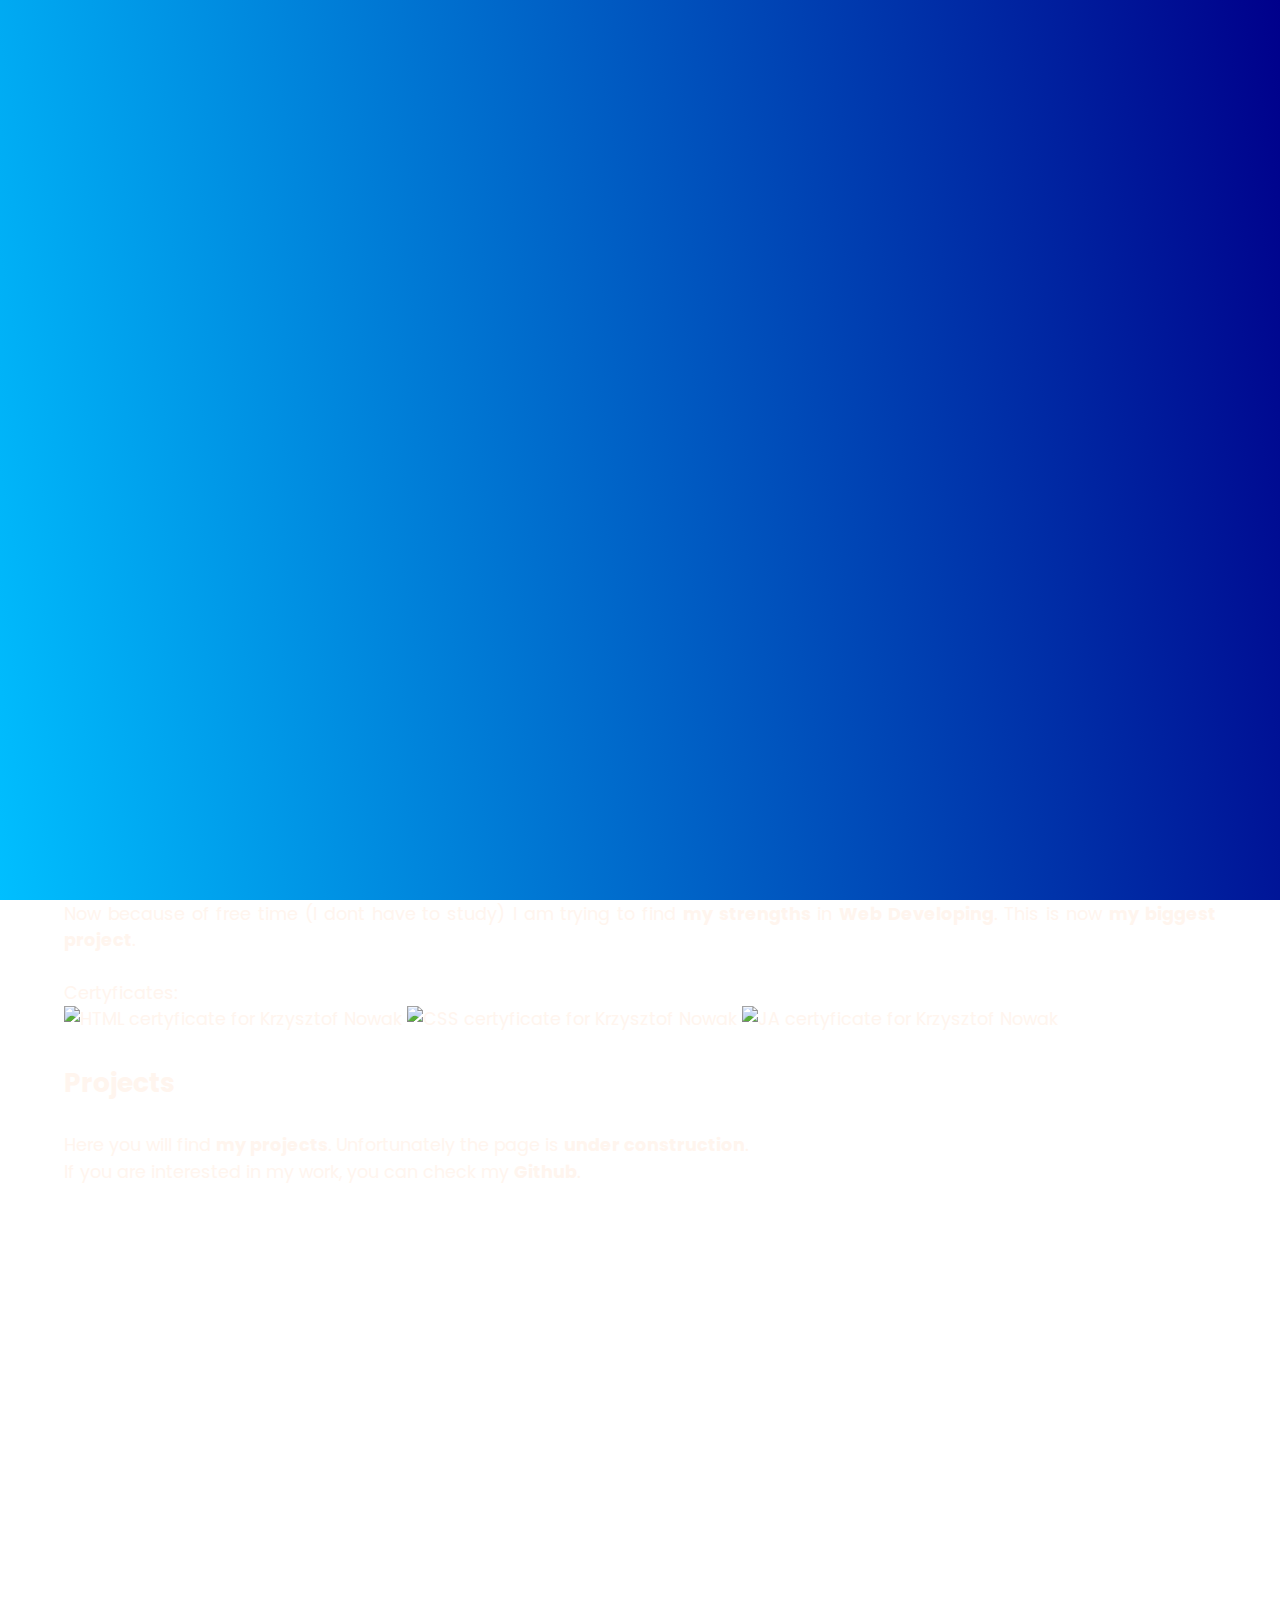
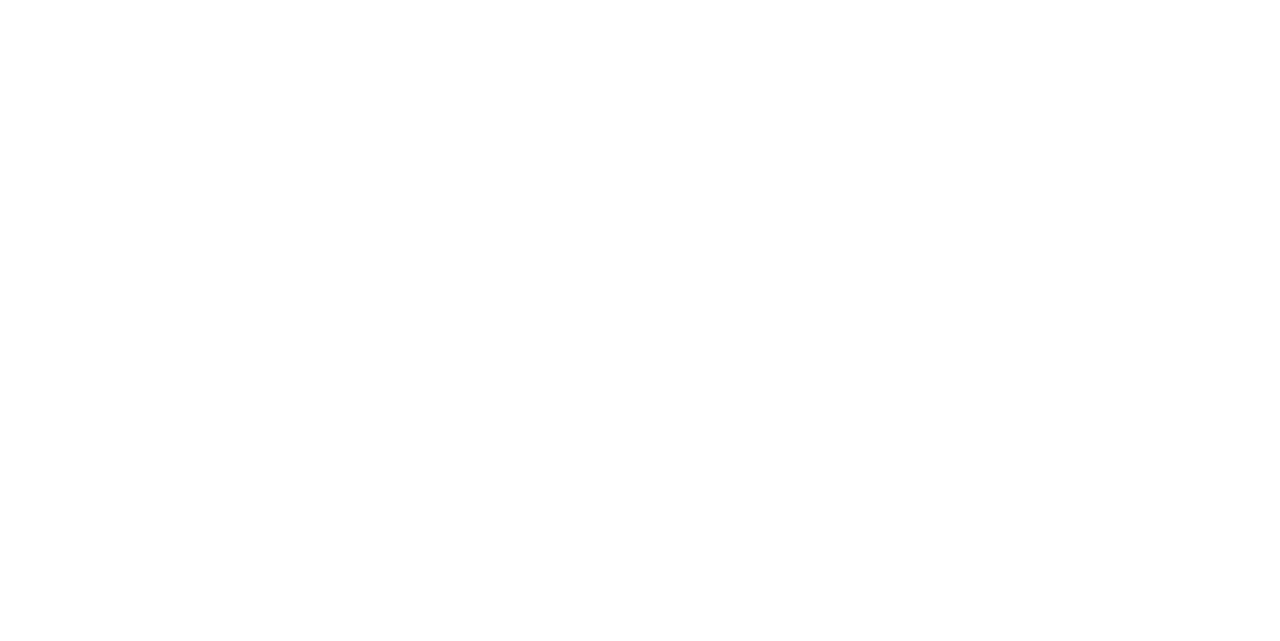
==== index.html @ 324c0e4d "Added welcome animation" ====
<!DOCTYPE html>
<html lang="en" dir="ltr">
  <head>
    <meta charset="utf-8">
    <meta name="viewport" content="width=device-width,initial-scale=1">
    <title>Krzysztof Nowak | web developer portfolio</title>
    <link rel="stylesheet" href="styles/style.css">
    <link href="https://fonts.googleapis.com/css?family=Poppins" rel="stylesheet">
    <link rel="icon" href="images/favicon.ico">
    <script
  src="https://code.jquery.com/jquery-3.3.1.js"
  integrity="sha256-2Kok7MbOyxpgUVvAk/HJ2jigOSYS2auK4Pfzbm7uH60="
  crossorigin="anonymous"></script>
  <script type="text/javascript" src="scripts/fancybox/lib/jquery.mousewheel.pack.js?v=3.1.3"></script>
  <script type="text/javascript" src="scripts/fancybox/source/jquery.fancybox.pack.js?v=2.1.5"></script>
  <link rel="stylesheet" type="text/css" href="scripts/fancybox/source/jquery.fancybox.css?v=2.1.5" media="screen" />
  <link rel="stylesheet" type="text/css" href="scripts/fancybox/source/helpers/jquery.fancybox-buttons.css?v=1.0.5" />
  <script type="text/javascript" src="scripts/fancybox/source/helpers/jquery.fancybox-buttons.js?v=1.0.5"></script>
  <link rel="stylesheet" type="text/css" href="scripts/fancybox/source/helpers/jquery.fancybox-thumbs.css?v=1.0.7" />
  <script type="text/javascript" src="scripts/fancybox/source/helpers/jquery.fancybox-thumbs.js?v=1.0.7"></script>
  <script type="text/javascript" src="scripts/fancybox/source/helpers/jquery.fancybox-media.js?v=1.0.6"></script>
  </head>
  <body>
    <div class="shutter">

    </div>
    <header>
      <h1>web developer portfolio</h1>
    </header>
    <nav>
      <ul>
        <li class="active"><a href="#">Home</a></li>
        <li class="navigation"><a href="#">About me</a></li>
        <li class="navigation"><a href="#">Experience</a></li>
        <li class="navigation"><a href="#">Projects</a></li>
        <div id="hamburger">
          <span></span>
          <span></span>
          <span></span>
          <span></span>
          <span></span>
          <span></span>
        </div>
      </ul>
    </nav>
    <main>
      <section>
        <article id="Home" >
          <p id="Welcome" ></p>
        </article>
      </section>
      <section>
        <article id="AboutMe">
          <h2>About me</h2>
          <p>My name is <strong>Krzysztof Nowak</strong> and I am learning to become <strong>Web Dev</strong>. This site I made from scratch and it is my main project which I still develop. In the project tab you will find other projects which hopefully will show you my <strong>OOP and Web Developing knowledge</strong>.</p>
        </article>
      </section>
      <section>
        <article id="Experience">
          <h2>Experience</h2>
          <p><strong>Programming</strong> is my <strong>hobby</strong> and I like it since my first contact with it. The first language which I learned was C++11, then because I
            like to see my effects instantly I switched to Java. Now I am discovering possibilities of <strong>Web Developing</strong>.<br />
            Knowledge of C++ helped me while I was doing my bachelor's thesis which was construction of electronic spirit level. Whole computation was calculated by Arduino Due.
            For my master thesis I did app for Android smartphones (Java knowledge helped here). The idea was to steer wirelessly frequency converter.
            <br />Now because of free time (I dont have to study) I am trying to find <strong>my strengths</strong> in <strong>Web Developing</strong>. This is now <strong>my biggest project</strong>.</p><br/>
            <p>Certyficates: </p>
            <div id="gallery">
              <a href="certyficates/html.jpg" rel="gallery"><img src="certyficates/html.jpg" width ="70px" height = "70px" alt="HTML certyficate for Krzysztof Nowak" /></a>
              <a href="certyficates/css.jpg" rel="gallery"><img src="certyficates/css.jpg" width ="70px" height = "70px" alt="CSS certyficate for Krzysztof Nowak"/></a>
              <a href="certyficates/js.jpg" rel="gallery"><img src="certyficates/js.jpg" width ="70px" height = "70px" alt="JA certyficate for Krzysztof Nowak" /></a>
            </div>
        </article>
      </section>
      <section>
        <article id="Projects">
          <h2>Projects</h2>
          <p>Here you will find <strong>my projects</strong>.
          Unfortunately the page is <strong>under construction</strong>.<br />
          If you are interested in my work, you can check my <a href="https://github.com/krzychna" target="_blank"><strong>Github</strong>.</a></p>
        </article>
      </section>
      <div id="arrow">
        <div class="arrow1">
          <span></span>
          <span></span>
        </div>
        <div class="arrow2">
          <span></span>
          <span></span>
        </div>
      </div>
    </main>
    <footer><a href="mailto:krzysztofn1993@gmail.com"><img src="#" id="mail" /></a>
    <a target="_blank" href="https://www.linkedin.com/in/krzysztof-nowak1993/"><img src="#" /></a>
    </footer>

    <script type="text/javascript" src="scripts/main.js"></script>
  </body>
</html>
---- styles/style.css ----
/* Poppins font created by Indian Type Foundry. License :  Open Font License
https://fonts.google.com/specimen/Poppins
*/
/* ---------- anchors styling -----------------------*/
a:-webkit-any-link {
  text-decoration: none;
  color: SeaShell;
  font-family: 'Poppins', sans-serif;
}

a:-moz-any-link {
  text-decoration: none;
  color: SeaShell;
  font-family: 'Poppins', sans-serif;
}

a:any-link {
  text-decoration: none;
  color: SeaShell;

}
/* --------------- end of anchor styling -------------------------*/
/* -------------- generic styling ------------------------*/
*{
  margin: 0px;
  padding: 0px;
  text-align: justify;
}
html{
  font-size: 100%;
  text-decoration: none;
  scroll-behavior: smooth;
  line-height: 1.5;
}
.shutter{
  background: linear-gradient(80deg, DeepSkyBlue, DarkBlue) no-repeat;display: grid;
  background-size: 100vw 100vh;
  width: 100vw;
  height: 100vh;
  position: fixed;
  top: 0;
  left: 0;
  z-index: 40;
  background-attachment: fixed;
}
#Welcome,#Home, section:first-child{
  z-index: 41;
}
h1{
  text-align: center;
  padding: 40px 0 ;
}

h2 {
  padding: 30px 0;
}
nav{
  margin-top: 20px;
  position: relative;
}
li{
  background: #e0436a;
  padding: 2px 0;
  margin: -1px;
}
li:nth-child(1){
  border-radius: 7px 7px 0 0;
}
li:nth-last-child(2){
  border-radius: 0 0 7px 7px;
}
.navigation{
  display: none;
}
.active{
  font-weight: bold;
}
.fixed{
  position: fixed;
  top: -2px;
  width: 100%;
}
ul{
  list-style-type: none;
  height: auto;
  z-index: 2;
}
body{
  background: linear-gradient(80deg, DeepSkyBlue, DarkBlue) no-repeat;display: grid;
  background-size: 100vw 100vh;
  position: static;
  background-attachment: fixed;
  color: SeaShell;
  font-family: 'Poppins', sans-serif;
}
main{
  display: grid;
  grid-auto-columns: auto;
  grid-template-rows: repeat(9,minmax(20vh,auto));
}
footer{
  position: fixed;
  bottom: 2%;
  right:  50%;
  width: calc(50% + 30px);
  transform: translateX(50%);
}
/* +++++++++++++++++++ hamburger  menu  and arrow++++++++++++++++++++++++++++++*/
#hamburger{
  width: 35px;
  height: 14px;
  position: absolute;
  top: 12px;
  right: 15px;
  -webkit-transform: rotate(0deg);
  -moz-transform: rotate(0deg);
  -o-transform: rotate(0deg);
  transform: rotate(0deg);
  -webkit-transition: .5s ease-in-out;
  -moz-transition: .5s ease-in-out;
  -o-transition: .5s ease-in-out;
  transition: .5s ease-in-out;
  cursor: pointer;
}
#hamburger span {
  display: block;
  position: absolute;
  height: 2px;
  width: 40%;
  background: SeaShell;
  opacity: 1;
  -webkit-transform: rotate(0deg);
  -moz-transform: rotate(0deg);
  -o-transform: rotate(0deg);
  transform: rotate(0deg);
  -webkit-transition: .25s ease-in-out;
  -moz-transition: .25s ease-in-out;
  -o-transition: .25s ease-in-out;
  transition: .25s ease-in-out;
}
#hamburger span:nth-child(odd){
  border-radius: 4px 0px 0px 4px;
}
#hamburger span:nth-child(even){
  border-radius: 0px 4px 4px 0px;
}
#hamburger span:nth-child(1){
  top: 0px;
  left: 0px;
}
#hamburger span:nth-child(2){
  top: 0px;
  left: calc(50% - 5px);
}
#hamburger span:nth-child(3){
  top: 6px;
  left: 0%;
}
#hamburger span:nth-child(4){
  top: 6px;
  left: calc(50% - 5px);
}
#hamburger span:nth-child(5){
  top: 12px;
  left: 0%;
}
#hamburger span:nth-child(6){
  top: 12px;
  left: calc(50% - 5px);

}
#hamburger.open span:nth-child(1), #hamburger.open span:nth-child(6){
  transform: rotate(45deg);
}
#hamburger.open span:nth-child(2),
#hamburger.open span:nth-child(5){
  transform: rotate(-45deg);
}
#hamburger.open span:nth-child(3){
  left: -50%;
  opacity: 0;
}
#hamburger.open span:nth-child(4){
  left: 100%;
  opacity: 0;
}
.arrow1, .arrow2{
  position: fixed;
  width: 30px;
  height: 30px;
  left: 50%;
  bottom: 40px;
  z-index: 1;
}
.arrow1{
  animation: move 2s infinite ease-in;
}
.arrow2{
  animation: move 2s infinite ease-in 1s;
}
.arrow1 span, .arrow2 span {
  display: block;
  position: fixed;
  width: 60%;
  height: 2px;
  background: SeaShell;
  opacity: 0.8;
}
.arrow1 span:nth-child(1),.arrow2 span:nth-child(1){
  left: 0;
  top: 10px;
  transform: translateX(-50%) rotate(45deg);
}
.arrow1 span:nth-child(2), .arrow2 span:nth-child(2){
  left: calc(50% - 3px);
  top: 10px;
  transform: translateX(-50%) rotate(-45deg);
}
@keyframes move {
  0%{
    transform: translateY(0%);
  }
  100%{
    transform: translateY(100%);
    opacity: 0;
  }
}footer a[href*="mail"]{
  content: url('../images/gmail30.png');
  width: 30px;
  display: inline-block;
  float:right;
}
footer a[href*="http"]{
  content: url('../images/in30.png');
  width: 30px;
  display: inline-block;
  float: left;
}
/* ++++++++++++++++++++++ end of hamburger menu and arrow ++++++++++++++++++++++++ */
/* --------------------- end of generic styling ------------------------*/
/* --------------------- Small screens --------------------------------- */
@media only screen {
  body{
    padding: 10% 5%;
  }
} /* Define mobile styles */

@media only screen and (max-width: 40em) {
  ul{
    position: absolute;
    top: 25%;
    width: 90%;
    left: 50%;
    transform: translateX(-50%);
    -webkit-transition: width 1s;
    -moz-transition: width 1s;
    -o-transition: width 1s;
    transition: width 1s;
  }
  h1{
    padding-bottom: 30px;
  }
  li{
    padding: 10px 0 5px 9%;
  }
  body{
    padding: 10% 5%;
  }
  main{
    padding: 0 5%;
  }
  main section:nth-child(1){
    grid-row: 1;
    height: 60vh;
    display: flex;
    flex: 1;
    align-items: center;
    transform: translateY(-10%);
  }
  main section:nth-child(2){
    grid-row: 3;
    display: flex;
    flex: 1;
    align-items: center;
  }
  main section:nth-child(3){
    grid-row: 5;
    display: flex;
    flex: 1;
    align-items: center;
  }
  main section:nth-child(4){
    grid-row: 7;
    display: flex;
    flex: 1;
    align-items: center;
  }
 } /* max-width 640px, mobile-only styles, use when QAing mobile issues */
/* ------------------------ end of Small screens ----------------------------*/
/* ------------------------ Medium screens ----------------------------------*/
@media only screen and (min-width: 40.063em) { } /* min-width 641px, medium screens */

@media only screen and (min-width: 40.063em) and (max-width: 64em) { } /* min-width 641px and max-width 1024px, use when QAing tablet-only issues */
/* ------------------------ end of Medium screens ----------------------------------*/
/* ------------------------ Large screens ----------------------------------*/
@media only screen and (min-width: 64.063em) { } /* min-width 1025px, large screens */

@media only screen and (min-width: 64.063em) and (max-width: 90em) {
    body {
      font-size:110%;
    }

   } /* min-width 1025px and max-width 1440px, use when QAing large screen-only issues */
/* ------------------------ end of Large screens ----------------------------------*/
/* ------------------------ XLarge screens ----------------------------------*/
@media only screen and (min-width: 90.063em) {
    html {
      padding:0 15%;
     }
   } /* min-width 1441px, xlarge screens */

@media only screen and (min-width: 90.063em) and (max-width: 120em) {
    html {
      padding:0 20%;
    }
    body {
       font-size:125%;
    }
   } /* min-width 1441px and max-width 1920px, use when QAing xlarge screen-only issues */
/* ------------------------ end of XLarge screens ----------------------------------*/
/* ------------------------ XXLarge screens ----------------------------------*/
@media only screen and (min-width: 120.063em) {
    html {
       padding:0 20%;
    }
   } /* min-width 1921px, xxlarge screens */
/* ------------------------ end of  XXLarge screens ----------------------------------*/
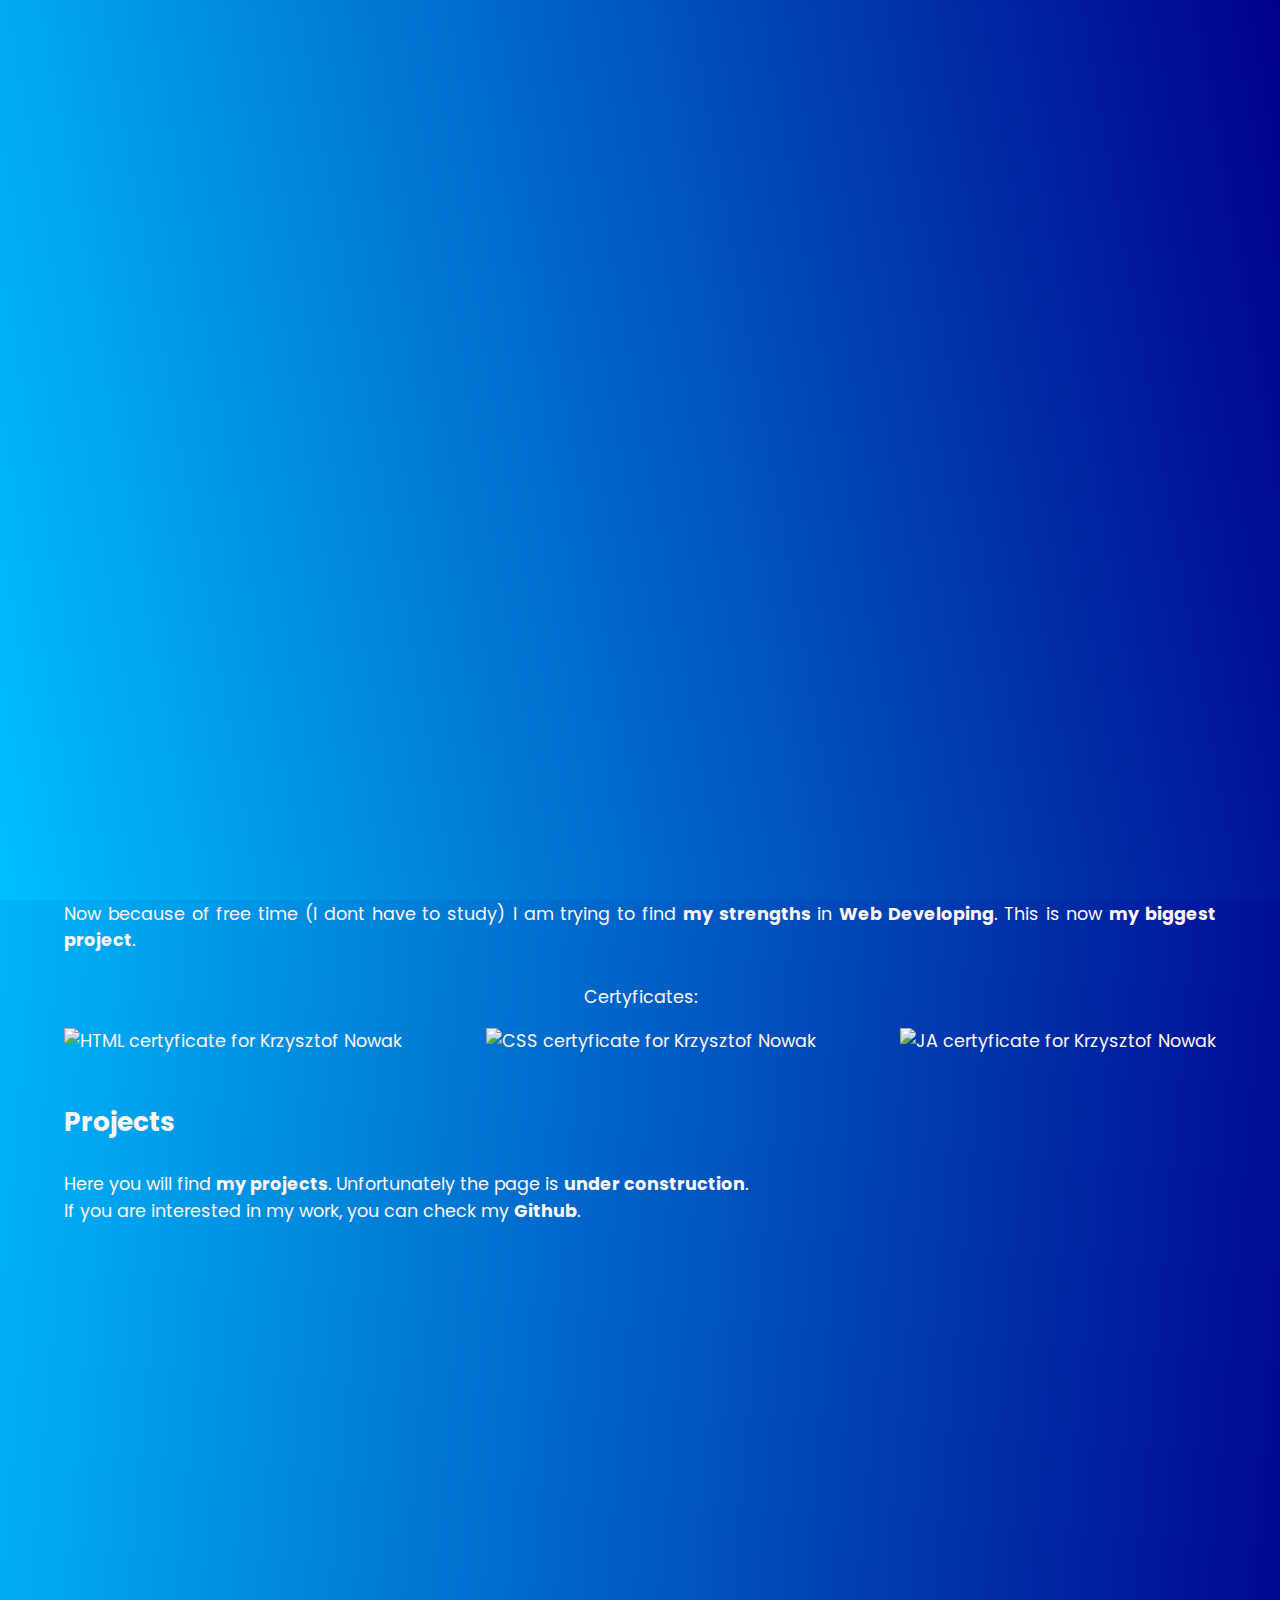
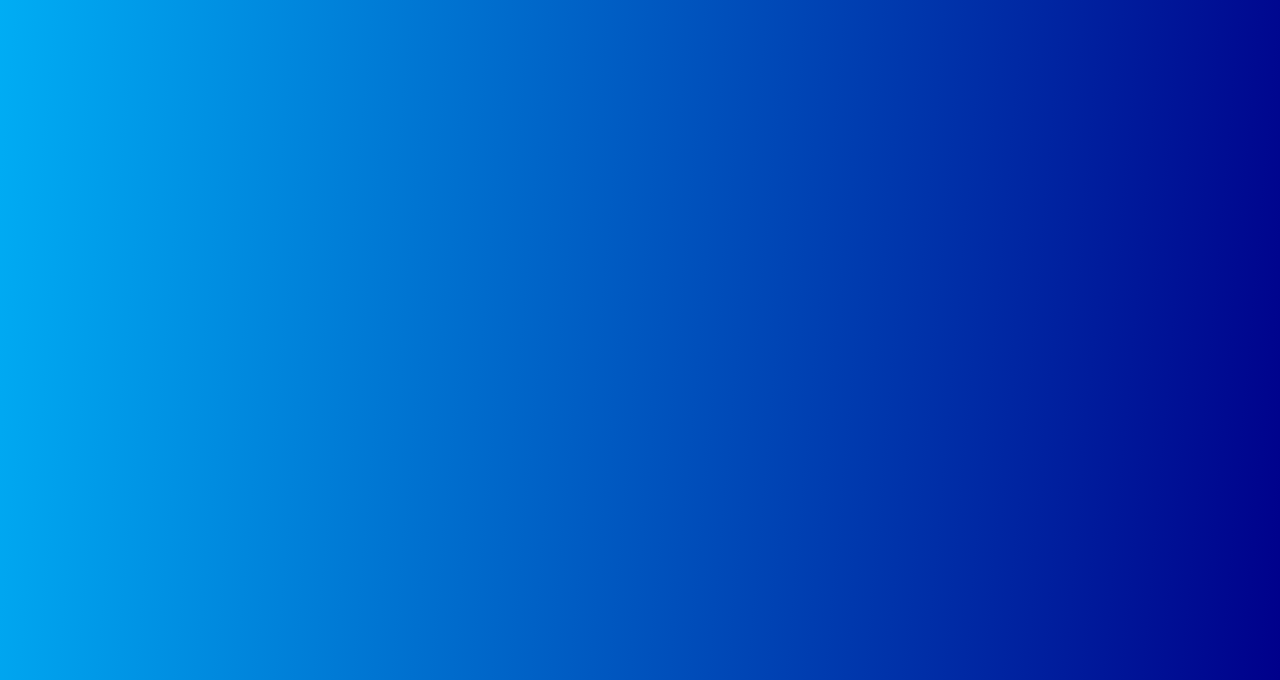
==== commit 89d2fcce: "Added pixel art, changed footer" ====
--- a/index.html
+++ b/index.html
@@ -22,7 +22,7 @@
   </head>
   <body>
     <div class="shutter">
-
+      <img id="Character" src="images/char128.gif" alt="Pixel character waving hand">
     </div>
     <header>
       <h1>web developer portfolio</h1>
@@ -62,9 +62,9 @@
             like to see my effects instantly I switched to Java. Now I am discovering possibilities of <strong>Web Developing</strong>.<br />
             Knowledge of C++ helped me while I was doing my bachelor's thesis which was construction of electronic spirit level. Whole computation was calculated by Arduino Due.
             For my master thesis I did app for Android smartphones (Java knowledge helped here). The idea was to steer wirelessly frequency converter.
-            <br />Now because of free time (I dont have to study) I am trying to find <strong>my strengths</strong> in <strong>Web Developing</strong>. This is now <strong>my biggest project</strong>.</p><br/>
-            <p>Certyficates: </p>
-            <div id="gallery">
+            <br />Now because of free time (I dont have to study) I am trying to find <strong>my strengths</strong> in <strong>Web Developing</strong>. This is now <strong>my biggest project</strong>.<br/></p>
+            <p id="Certyficates">Certyficates:</p>
+            <div id="Gallery">
               <a href="certyficates/html.jpg" rel="gallery"><img src="certyficates/html.jpg" width ="70px" height = "70px" alt="HTML certyficate for Krzysztof Nowak" /></a>
               <a href="certyficates/css.jpg" rel="gallery"><img src="certyficates/css.jpg" width ="70px" height = "70px" alt="CSS certyficate for Krzysztof Nowak"/></a>
               <a href="certyficates/js.jpg" rel="gallery"><img src="certyficates/js.jpg" width ="70px" height = "70px" alt="JA certyficate for Krzysztof Nowak" /></a>
@@ -79,7 +79,7 @@
           If you are interested in my work, you can check my <a href="https://github.com/krzychna" target="_blank"><strong>Github</strong>.</a></p>
         </article>
       </section>
-      <div id="arrow">
+      <div id="Arrow">
         <div class="arrow1">
           <span></span>
           <span></span>
--- a/styles/style.css
+++ b/styles/style.css
@@ -33,18 +33,41 @@
   line-height: 1.5;
 }
 .shutter{
-  background: linear-gradient(80deg, DeepSkyBlue, DarkBlue) no-repeat;display: grid;
+  background: -webkit-linear-gradient(80deg, DeepSkyBlue, DarkBlue) no-repeat;
+  background: -webkit-gradient(linear, 80deg, DeepSkyBlue, DarkBlue) no-repeat;
+  background: -moz-linear-gradient(80deg, DeepSkyBlue, DarkBlue) no-repeat;
+  background: -o-linear-gradient(80deg, DeepSkyBlue, DarkBlue) no-repeat;
+  background: linear-gradient(80deg, DeepSkyBlue, DarkBlue) no-repeat;
   background-size: 100vw 100vh;
   width: 100vw;
   height: 100vh;
   position: fixed;
   top: 0;
   left: 0;
-  z-index: 40;
+  z-index: 41;
   background-attachment: fixed;
 }
+
+#Character{
+  position: absolute;
+  left: 50%;
+  transform: translateX(-50%);
+  top: -30%;
+}
+
 #Welcome,#Home, section:first-child{
   z-index: 41;
+}
+#Gallery{
+  padding: 1em 0;
+  display: flex;
+  flex: 1;
+  flex-wrap: wrap;
+  justify-content: space-between;
+}
+#Certyficates{
+  padding-top: 30px;
+  text-align: center;
 }
 h1{
   text-align: center;
@@ -86,10 +109,11 @@
   z-index: 2;
 }
 body{
-  background: linear-gradient(80deg, DeepSkyBlue, DarkBlue) no-repeat;display: grid;
-  background-size: 100vw 100vh;
-  position: static;
-  background-attachment: fixed;
+  background: -webkit-linear-gradient(95deg, DeepSkyBlue, DarkBlue) no-repeat;
+  background: -webkit-gradient(linear, 95deg, DeepSkyBlue, DarkBlue) no-repeat;
+  background: -moz-linear-gradient(95deg, DeepSkyBlue, DarkBlue) no-repeat;
+  background: -o-linear-gradient(95deg, DeepSkyBlue, DarkBlue) no-repeat;
+  background: linear-gradient(95deg, DeepSkyBlue, DarkBlue) no-repeat;
   color: SeaShell;
   font-family: 'Poppins', sans-serif;
 }
@@ -100,10 +124,28 @@
 }
 footer{
   position: fixed;
-  bottom: 2%;
-  right:  50%;
-  width: calc(50% + 30px);
-  transform: translateX(50%);
+  bottom: 0%;
+  left:  0%;
+  width: 100%;
+  padding-top: 4px;
+  background: #e0436a;
+  /* transform: translateX(50%); */
+}
+footer a[href*="mail"]{
+  content: url('../images/gmail30.png');
+  width: 30px;
+  display: inline-block;
+  margin-right: 15%;
+  margin-bottom: 5px;
+  float: right;
+}
+footer a[href*="http"]{
+  content: url('../images/in30.png');
+  width: 30px;
+  display: inline-block;
+  float: left;
+  margin-bottom: 5px;
+  margin-left: 15%;
 }
 /* +++++++++++++++++++ hamburger  menu  and arrow++++++++++++++++++++++++++++++*/
 #hamburger{
@@ -189,7 +231,7 @@
   width: 30px;
   height: 30px;
   left: 50%;
-  bottom: 40px;
+  bottom: 10px;
   z-index: 1;
 }
 .arrow1{
@@ -224,17 +266,6 @@
     transform: translateY(100%);
     opacity: 0;
   }
-}footer a[href*="mail"]{
-  content: url('../images/gmail30.png');
-  width: 30px;
-  display: inline-block;
-  float:right;
-}
-footer a[href*="http"]{
-  content: url('../images/in30.png');
-  width: 30px;
-  display: inline-block;
-  float: left;
 }
 /* ++++++++++++++++++++++ end of hamburger menu and arrow ++++++++++++++++++++++++ */
 /* --------------------- end of generic styling ------------------------*/
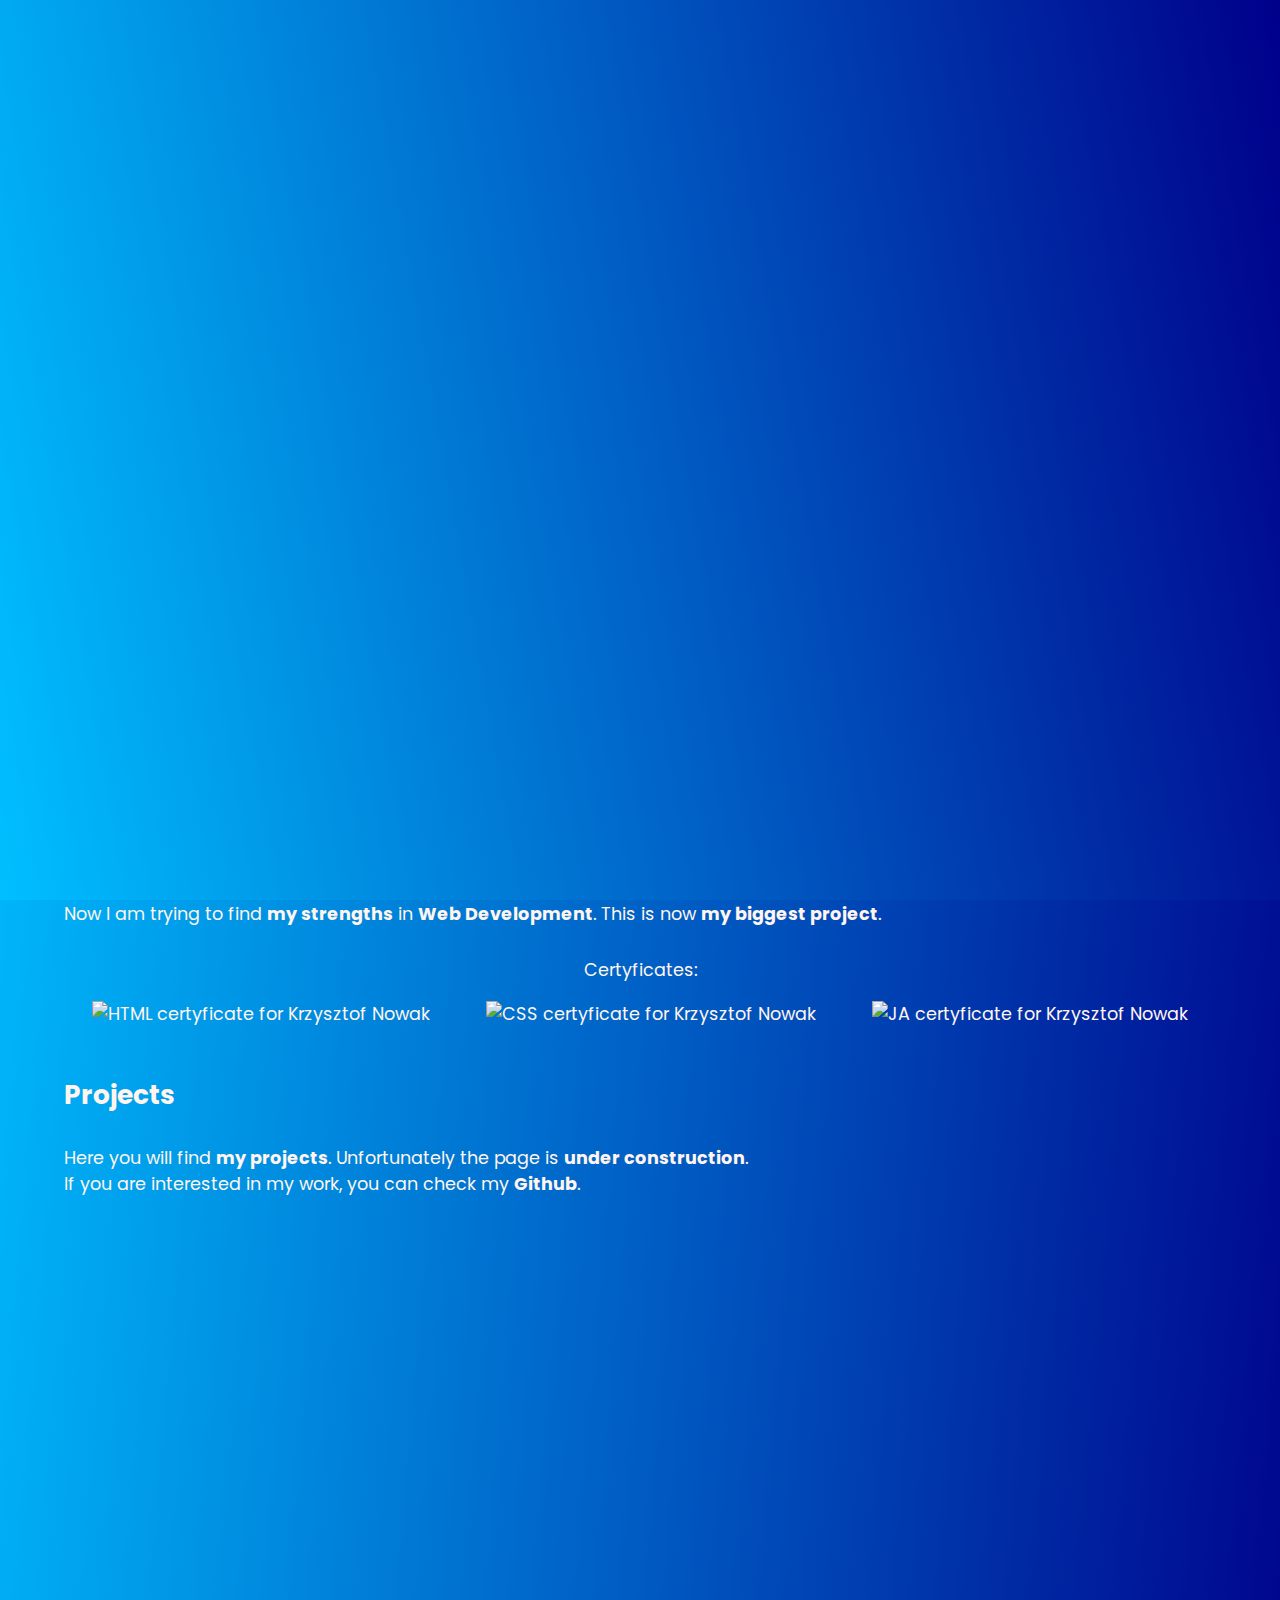
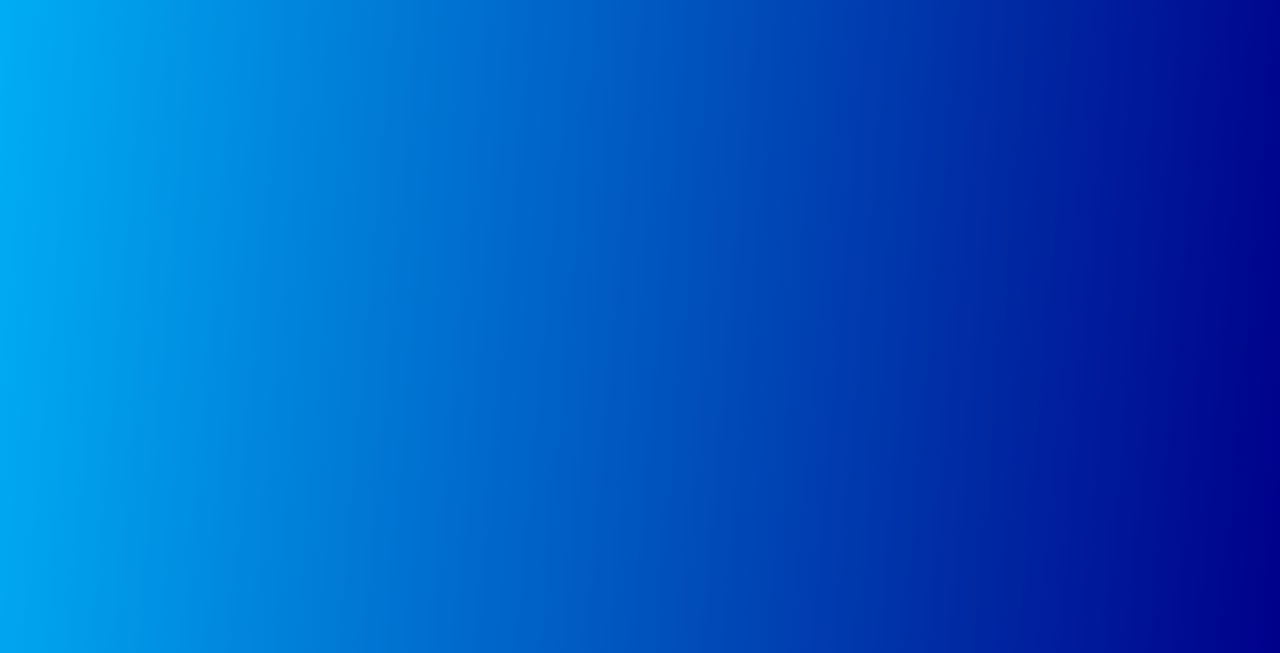
==== commit 6f74d524: "Corrected gramatical and syntax errors in text, changed display of certyficates" ====
--- a/index.html
+++ b/index.html
@@ -52,7 +52,7 @@
       <section>
         <article id="AboutMe">
           <h2>About me</h2>
-          <p>My name is <strong>Krzysztof Nowak</strong> and I am learning to become <strong>Web Dev</strong>. This site I made from scratch and it is my main project which I still develop. In the project tab you will find other projects which hopefully will show you my <strong>OOP and Web Developing knowledge</strong>.</p>
+          <p>My name is <strong>Krzysztof Nowak</strong> and I am learning to become <strong>Web Dev</strong>. I made this site from scratch and it is my main project which I am still developing. In the project tab you will find other projects which hopefully will show you my <strong>OOP and Web Development knowledge</strong>.</p>
         </article>
       </section>
       <section>
@@ -62,7 +62,7 @@
             like to see my effects instantly I switched to Java. Now I am discovering possibilities of <strong>Web Developing</strong>.<br />
             Knowledge of C++ helped me while I was doing my bachelor's thesis which was construction of electronic spirit level. Whole computation was calculated by Arduino Due.
             For my master thesis I did app for Android smartphones (Java knowledge helped here). The idea was to steer wirelessly frequency converter.
-            <br />Now because of free time (I dont have to study) I am trying to find <strong>my strengths</strong> in <strong>Web Developing</strong>. This is now <strong>my biggest project</strong>.<br/></p>
+            <br />Now I am trying to find <strong>my strengths</strong> in <strong>Web Development</strong>. This is now <strong>my biggest project</strong>.<br/></p>
             <p id="Certyficates">Certyficates:</p>
             <div id="Gallery">
               <a href="certyficates/html.jpg" rel="gallery"><img src="certyficates/html.jpg" width ="70px" height = "70px" alt="HTML certyficate for Krzysztof Nowak" /></a>
--- a/styles/style.css
+++ b/styles/style.css
@@ -63,7 +63,7 @@
   display: flex;
   flex: 1;
   flex-wrap: wrap;
-  justify-content: space-between;
+  justify-content: space-around;
 }
 #Certyficates{
   padding-top: 30px;
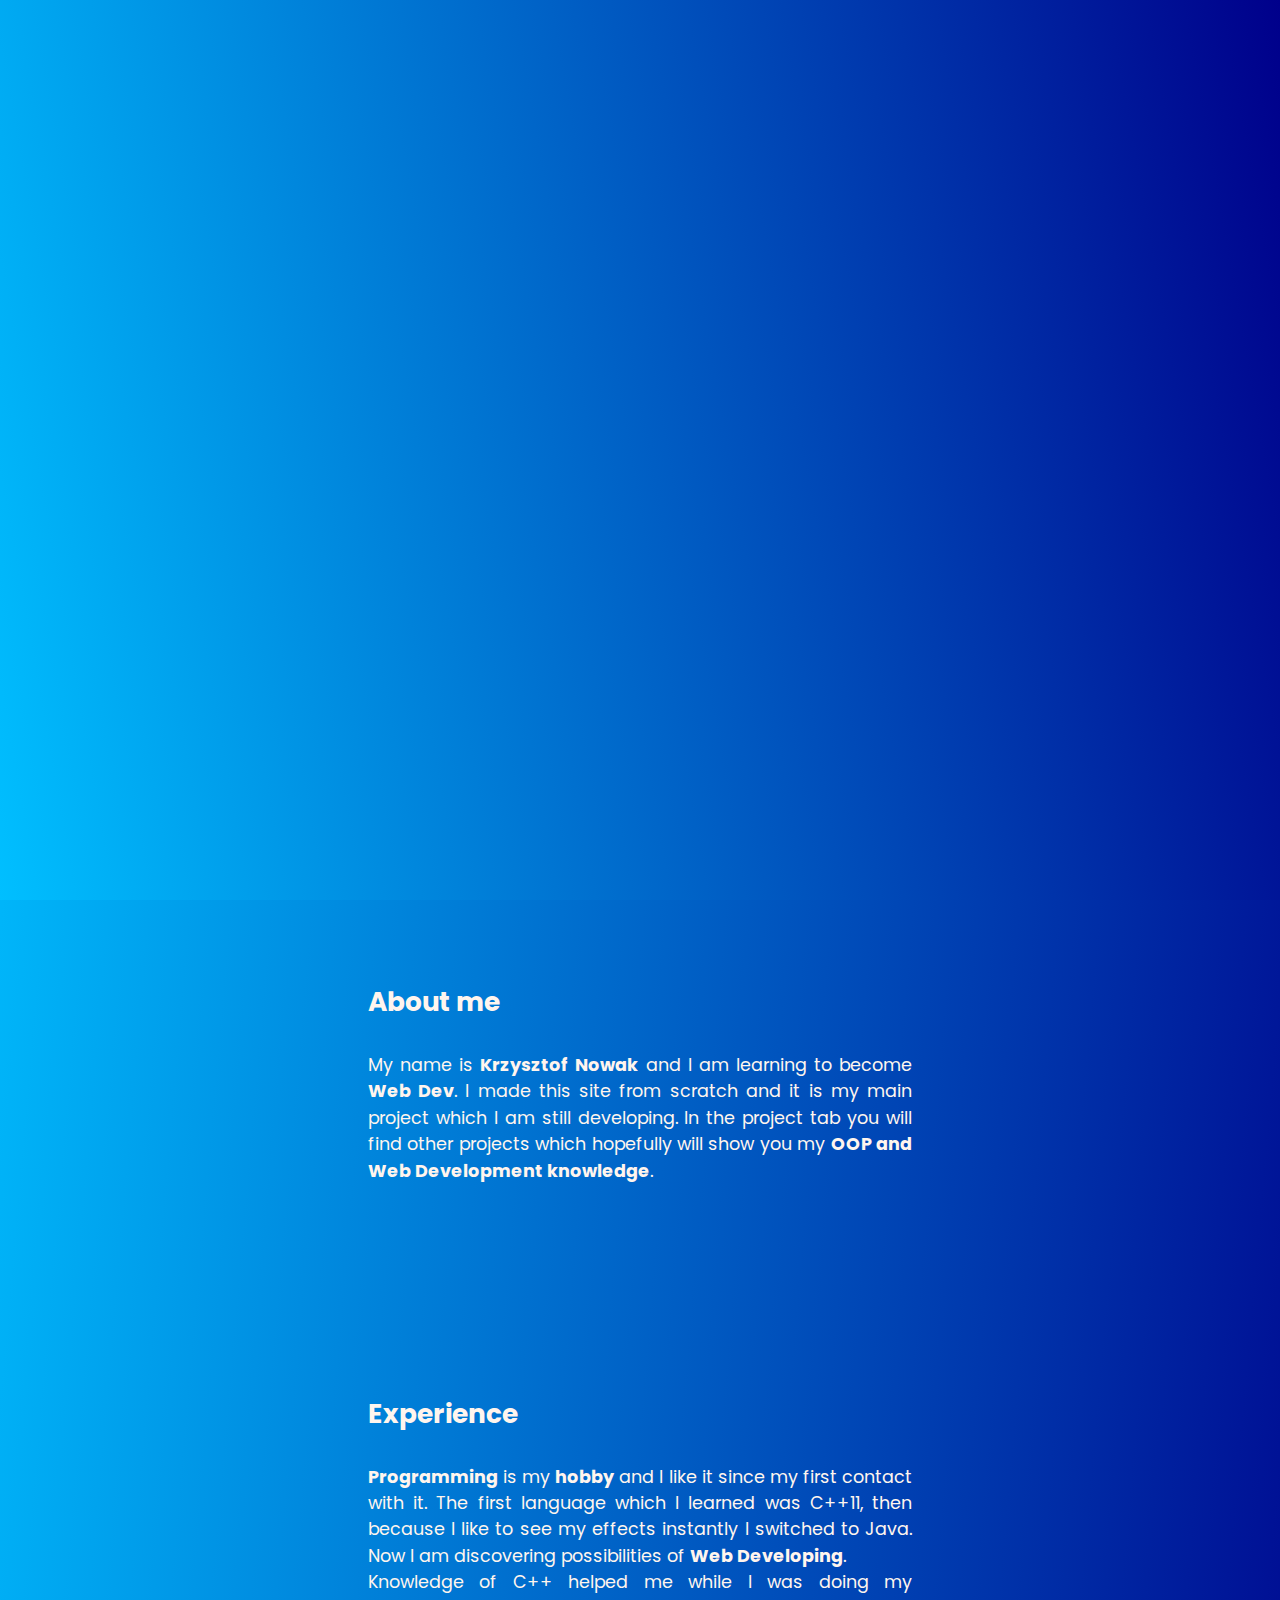
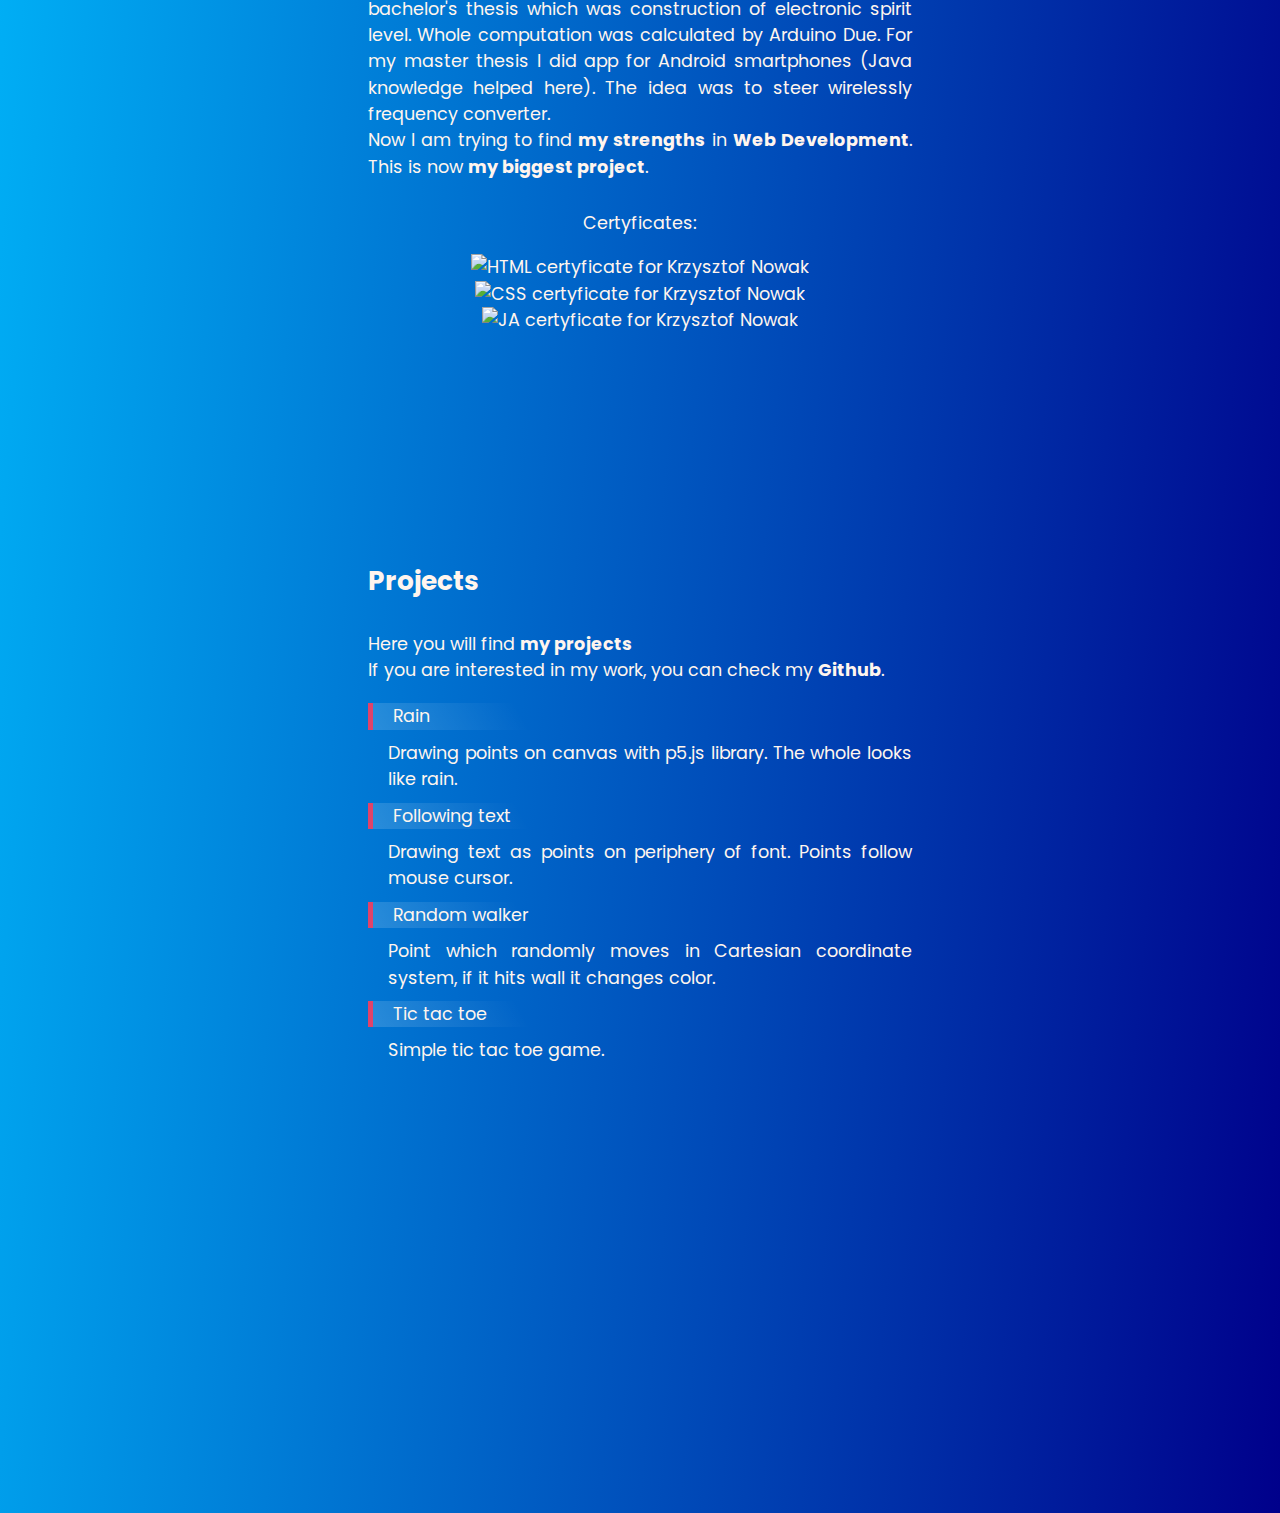
==== commit 2aac0f40: "Added rain project" ====
--- a/index.html
+++ b/index.html
@@ -4,6 +4,11 @@
     <meta charset="utf-8">
     <meta name="viewport" content="width=device-width,initial-scale=1">
     <title>Krzysztof Nowak | web developer portfolio</title>
+    <meta property="og:image" content="images/thumb.png">
+    <meta property="og:description" content="Website shows my knowledge of Web Development and other fields of programming.">
+    <meta property="og:title" content="Krzysztof Nowak | Web Developer portfolio">
+    <meta property="og:image:width" content="512" />
+    <meta property="og:image:height" content="512" />
     <link rel="stylesheet" href="styles/style.css">
     <link href="https://fonts.googleapis.com/css?family=Poppins" rel="stylesheet">
     <link rel="icon" href="images/favicon.ico">
@@ -11,14 +16,14 @@
   src="https://code.jquery.com/jquery-3.3.1.js"
   integrity="sha256-2Kok7MbOyxpgUVvAk/HJ2jigOSYS2auK4Pfzbm7uH60="
   crossorigin="anonymous"></script>
-  <script type="text/javascript" src="scripts/fancybox/lib/jquery.mousewheel.pack.js?v=3.1.3"></script>
-  <script type="text/javascript" src="scripts/fancybox/source/jquery.fancybox.pack.js?v=2.1.5"></script>
+  <script src="scripts/fancybox/lib/jquery.mousewheel.pack.js?v=3.1.3"></script>
+  <script src="scripts/fancybox/source/jquery.fancybox.pack.js?v=2.1.5"></script>
   <link rel="stylesheet" type="text/css" href="scripts/fancybox/source/jquery.fancybox.css?v=2.1.5" media="screen" />
   <link rel="stylesheet" type="text/css" href="scripts/fancybox/source/helpers/jquery.fancybox-buttons.css?v=1.0.5" />
-  <script type="text/javascript" src="scripts/fancybox/source/helpers/jquery.fancybox-buttons.js?v=1.0.5"></script>
+  <script src="scripts/fancybox/source/helpers/jquery.fancybox-buttons.js?v=1.0.5"></script>
   <link rel="stylesheet" type="text/css" href="scripts/fancybox/source/helpers/jquery.fancybox-thumbs.css?v=1.0.7" />
-  <script type="text/javascript" src="scripts/fancybox/source/helpers/jquery.fancybox-thumbs.js?v=1.0.7"></script>
-  <script type="text/javascript" src="scripts/fancybox/source/helpers/jquery.fancybox-media.js?v=1.0.6"></script>
+  <script src="scripts/fancybox/source/helpers/jquery.fancybox-thumbs.js?v=1.0.7"></script>
+  <script src="scripts/fancybox/source/helpers/jquery.fancybox-media.js?v=1.0.6"></script>
   </head>
   <body>
     <div class="shutter">
@@ -28,7 +33,7 @@
       <h1>web developer portfolio</h1>
     </header>
     <nav>
-      <ul>
+      <ul class="navbar">
         <li class="active"><a href="#">Home</a></li>
         <li class="navigation"><a href="#">About me</a></li>
         <li class="navigation"><a href="#">Experience</a></li>
@@ -65,18 +70,27 @@
             <br />Now I am trying to find <strong>my strengths</strong> in <strong>Web Development</strong>. This is now <strong>my biggest project</strong>.<br/></p>
             <p id="Certyficates">Certyficates:</p>
             <div id="Gallery">
-              <a href="certyficates/html.jpg" rel="gallery"><img src="certyficates/html.jpg" width ="70px" height = "70px" alt="HTML certyficate for Krzysztof Nowak" /></a>
-              <a href="certyficates/css.jpg" rel="gallery"><img src="certyficates/css.jpg" width ="70px" height = "70px" alt="CSS certyficate for Krzysztof Nowak"/></a>
-              <a href="certyficates/js.jpg" rel="gallery"><img src="certyficates/js.jpg" width ="70px" height = "70px" alt="JA certyficate for Krzysztof Nowak" /></a>
+              <a href="certyficates/html.jpg" rel="gallery" class="fancybox"><img src="certyficates/html.jpg" alt="HTML certyficate for Krzysztof Nowak" /></a>
+              <a href="certyficates/css.jpg" rel="gallery" class="fancybox"><img src="certyficates/css.jpg"  alt="CSS certyficate for Krzysztof Nowak"/></a>
+              <a href="certyficates/js.jpg" rel="gallery" class="fancybox"><img src="certyficates/js.jpg" alt="JA certyficate for Krzysztof Nowak" /></a>
             </div>
         </article>
       </section>
       <section>
         <article id="Projects">
           <h2>Projects</h2>
-          <p>Here you will find <strong>my projects</strong>.
-          Unfortunately the page is <strong>under construction</strong>.<br />
+          <p>Here you will find <strong>my projects</strong><br/>
           If you are interested in my work, you can check my <a href="https://github.com/krzychna" target="_blank"><strong>Github</strong>.</a></p>
+          <ul class="listOfProjects">
+            <a href="rain.html" target="_blank"><li>Rain</li></a>
+            <p>Drawing points on canvas with p5.js library. The whole looks like rain.</p>
+            <a href="#" target="_blank"><li>Following text</li></a>
+            <p>Drawing text as points on periphery of font. Points follow mouse cursor.</p>
+            <a href="#" target="_blank"><li>Random walker</li></a>
+            <p>Point which randomly moves in Cartesian coordinate system, if it hits wall it changes color.</p>
+            <a href="#" target="_blank"><li>Tic tac toe</li></a>
+            <p>Simple tic tac toe game.</p>
+          </ul>
         </article>
       </section>
       <div id="Arrow">
@@ -94,6 +108,6 @@
     <a target="_blank" href="https://www.linkedin.com/in/krzysztof-nowak1993/"><img src="#" /></a>
     </footer>
 
-    <script type="text/javascript" src="scripts/main.js"></script>
+    <script  src="scripts/main.js"></script>
   </body>
 </html>
--- a/styles/style.css
+++ b/styles/style.css
@@ -31,6 +31,12 @@
   text-decoration: none;
   scroll-behavior: smooth;
   line-height: 1.5;
+}
+.projects{
+  width: 100vw;
+  background: #fff;
+  margin: 0;
+  padding: 0;
 }
 .shutter{
   background: -webkit-linear-gradient(80deg, DeepSkyBlue, DarkBlue) no-repeat;
@@ -47,12 +53,11 @@
   z-index: 41;
   background-attachment: fixed;
 }
-
 #Character{
   position: absolute;
   left: 50%;
   transform: translateX(-50%);
-  top: -30%;
+  top: -40%;
 }
 
 #Welcome,#Home, section:first-child{
@@ -73,7 +78,6 @@
   text-align: center;
   padding: 40px 0 ;
 }
-
 h2 {
   padding: 30px 0;
 }
@@ -81,15 +85,15 @@
   margin-top: 20px;
   position: relative;
 }
-li{
+.navbar li{
   background: #e0436a;
-  padding: 2px 0;
+  padding: 8px 0 8px 10%;
   margin: -1px;
 }
-li:nth-child(1){
+.navbar li:nth-child(1){
   border-radius: 7px 7px 0 0;
 }
-li:nth-last-child(2){
+.navbar li:nth-last-child(2){
   border-radius: 0 0 7px 7px;
 }
 .navigation{
@@ -100,13 +104,52 @@
 }
 .fixed{
   position: fixed;
-  top: -2px;
+  top: 0px;
   width: 100%;
 }
-ul{
+.listOfProjects{
+  list-style-type: none;
+  margin-top: 20px;
+}
+.listOfProjects li {
+  padding-left: 20px;
+  background: linear-gradient(60deg, rgba(255,255,255,0.4) , rgba(255,255,255,0) 35%);
+  background-size: 200% 200%;
+  background-position: 40% 0%;
+  border-left: 5px solid #e0436a;
+  margin: 10px 0;
+}
+.listOfProjects li:hover {
+  animation: Gradient 3s ease-in-out infinite;
+}
+.listOfProjects a+p {
+  padding-left: 20px;
+}
+@keyframes Gradient {
+  0% {
+		background-position: 40% 0%
+	}
+	50% {
+		background-position: 10% 0%
+	}
+	100% {
+		background-position: 40% 0%
+	}
+}
+
+nav ul{
   list-style-type: none;
   height: auto;
   z-index: 2;
+  position: absolute;
+  top: 25%;
+  width: 90%;
+  left: 50%;
+  transform: translateX(-50%);
+  -webkit-transition: width 1s;
+  -moz-transition: width 1s;
+  -o-transition: width 1s;
+  transition: width 1s;
 }
 body{
   background: -webkit-linear-gradient(95deg, DeepSkyBlue, DarkBlue) no-repeat;
@@ -116,6 +159,8 @@
   background: linear-gradient(95deg, DeepSkyBlue, DarkBlue) no-repeat;
   color: SeaShell;
   font-family: 'Poppins', sans-serif;
+  max-width: 1000px;
+  margin: 0 auto;
 }
 main{
   display: grid;
@@ -187,27 +232,27 @@
   border-radius: 0px 4px 4px 0px;
 }
 #hamburger span:nth-child(1){
-  top: 0px;
+  top: 2px;
   left: 0px;
 }
 #hamburger span:nth-child(2){
-  top: 0px;
+  top: 2px;
   left: calc(50% - 5px);
 }
 #hamburger span:nth-child(3){
-  top: 6px;
+  top: 8px;
   left: 0%;
 }
 #hamburger span:nth-child(4){
-  top: 6px;
+  top: 8px;
   left: calc(50% - 5px);
 }
 #hamburger span:nth-child(5){
-  top: 12px;
+  top: 14px;
   left: 0%;
 }
 #hamburger span:nth-child(6){
-  top: 12px;
+  top: 14px;
   left: calc(50% - 5px);
 
 }
@@ -233,6 +278,7 @@
   left: 50%;
   bottom: 10px;
   z-index: 1;
+  cursor: pointer;
 }
 .arrow1{
   animation: move 2s infinite ease-in;
@@ -267,6 +313,23 @@
     opacity: 0;
   }
 }
+html::-webkit-scrollbar-track
+{
+	-webkit-box-shadow: inset 0 0 6px rgba(0,0,0,0.6);
+	background-color: rgba(19, 44, 160, 1);
+}
+
+html::-webkit-scrollbar
+{
+	width: 10px;
+	background-color: #F5F5F5;
+}
+
+html::-webkit-scrollbar-thumb
+{
+	background-color: rgba(224, 67, 105, 1);
+  border-radius: 12px 0 0 0;
+}
 /* ++++++++++++++++++++++ end of hamburger menu and arrow ++++++++++++++++++++++++ */
 /* --------------------- end of generic styling ------------------------*/
 /* --------------------- Small screens --------------------------------- */
@@ -274,25 +337,8 @@
   body{
     padding: 10% 5%;
   }
-} /* Define mobile styles */
-
-@media only screen and (max-width: 40em) {
-  ul{
-    position: absolute;
-    top: 25%;
-    width: 90%;
-    left: 50%;
-    transform: translateX(-50%);
-    -webkit-transition: width 1s;
-    -moz-transition: width 1s;
-    -o-transition: width 1s;
-    transition: width 1s;
-  }
   h1{
     padding-bottom: 30px;
-  }
-  li{
-    padding: 10px 0 5px 9%;
   }
   body{
     padding: 10% 5%;
@@ -326,43 +372,489 @@
     flex: 1;
     align-items: center;
   }
+  #Gallery a img{
+    width: 70px;
+    height: 70px;
+  }
+} /* Define mobile styles */
+
+@media only screen and (max-width: 40em) {
+  h1{
+    padding-bottom: 30px;
+  }
+  body{
+    padding: 10% 5%;
+  }
+  main{
+    padding: 0 5%;
+  }
+  main section:nth-child(1){
+    grid-row: 1;
+    height: 60vh;
+    display: flex;
+    flex: 1;
+    align-items: center;
+    transform: translateY(-10%);
+  }
+  main section:nth-child(2){
+    grid-row: 3;
+    display: flex;
+    flex: 1;
+    align-items: center;
+  }
+  main section:nth-child(3){
+    grid-row: 5;
+    display: flex;
+    flex: 1;
+    align-items: center;
+  }
+  main section:nth-child(4){
+    grid-row: 7;
+    display: flex;
+    flex: 1;
+    align-items: center;
+  }
+  #Gallery a img{
+    width: 70px;
+    height: 70px;
+  }
  } /* max-width 640px, mobile-only styles, use when QAing mobile issues */
 /* ------------------------ end of Small screens ----------------------------*/
 /* ------------------------ Medium screens ----------------------------------*/
-@media only screen and (min-width: 40.063em) { } /* min-width 641px, medium screens */
-
-@media only screen and (min-width: 40.063em) and (max-width: 64em) { } /* min-width 641px and max-width 1024px, use when QAing tablet-only issues */
+@media only screen and (min-width: 40.063em) {
+  main{
+    display: grid;
+    grid-auto-columns: auto;
+    grid-template-rows: repeat(9,minmax(20vh,auto));
+  }
+  main section:nth-child(1){
+    grid-row: 1;
+    height: 60vh;
+    display: flex;
+    flex: 1;
+    align-items: center;
+    transform: translateY(-10%);
+  }
+  main section:nth-child(2){
+    grid-row: 3;
+    display: flex;
+    flex: 1;
+    align-items: center;
+  }
+  main section:nth-child(3){
+    grid-row: 5;
+    display: flex;
+    flex: 1;
+    align-items: center;
+  }
+  main section:nth-child(4){
+    grid-row: 7;
+    display: flex;
+    flex: 1;
+    align-items: center;
+  }
+ } /* min-width 641px, medium screens */
+
+@media only screen and (min-width: 40.063em) and (max-width: 64em) {
+  html{
+    font-size: 19px;
+  }
+  .fixed li{
+    padding: 8px 0 8px 16.5%;
+  }
+  .fixed{
+    position: fixed;
+    top: 0px;
+    animation: width 1s ease-in-out;
+    animation-iteration-count: 1;
+  }
+
+  @keyframes width {
+    from  {
+      width: 81%;
+    }
+    to {
+      width: 100%;
+    }
+  }
+  #Gallery a img{
+    width: 160px;
+    height: 160px;
+  }
+  main{
+    display: grid;
+    grid-template-columns: repeat(8,1fr);
+    grid-template-rows: repeat(9,minmax(20vh,auto));
+  }
+  section{
+    grid-column: 2/8;
+  }
+  main section:nth-child(1){
+    grid-row: 1;
+    height: 60vh;
+    display: flex;
+    flex: 1;
+    align-items: center;
+    transform: translateY(-10%);
+  }
+  main section:nth-child(2){
+    grid-row: 3;
+    display: flex;
+    flex: 1;
+    align-items: center;
+  }
+  main section:nth-child(3){
+    grid-row: 5;
+    display: flex;
+    flex: 1;
+    align-items: center;
+  }
+  main section:nth-child(4){
+    grid-row: 7;
+    display: flex;
+    flex: 1;
+    align-items: center;
+  }
+  footer a[href*="mail"]{
+    margin-right: 22%;
+  }
+  footer a[href*="http"]{
+
+    margin-left: 22%;
+  }
+ } /* min-width 641px and max-width 1024px, use when QAing tablet-only issues */
 /* ------------------------ end of Medium screens ----------------------------------*/
 /* ------------------------ Large screens ----------------------------------*/
-@media only screen and (min-width: 64.063em) { } /* min-width 1025px, large screens */
+@media only screen and (min-width: 64.063em) {
+   #Gallery a img{
+      width: 160px;
+      height: 160px;
+    }
+   html {
+      padding:0 15%;
+     }
+     .fixed li{
+       padding: 8px 0 8px 26.5%;
+     }
+   main{
+      display: grid;
+      grid-template-columns: repeat(8,1fr);
+      grid-template-rows: repeat(9,minmax(20vh,auto));
+     }
+   section{
+      grid-column: 2/8;
+     }
+   main section:nth-child(1){
+      grid-row: 1;
+      height: 60vh;
+      display: flex;
+      flex: 1;
+      align-items: center;
+      transform: translateY(-10%);
+     }
+   main section:nth-child(2){
+      grid-row: 3;
+      display: flex;
+      flex: 1;
+      align-items: center;
+     }
+   main section:nth-child(3){
+      grid-row: 5;
+      display: flex;
+      flex: 1;
+      align-items: center;
+     }
+   main section:nth-child(4){
+      grid-row: 7;
+      display: flex;
+      flex: 1;
+      align-items: center;
+     }
+     footer a[href*="mail"]{
+       margin-right: 22%;
+     }
+     footer a[href*="http"]{
+
+       margin-left: 22%;
+     }
+ } /* min-width 1025px, large screens */
 
 @media only screen and (min-width: 64.063em) and (max-width: 90em) {
-    body {
-      font-size:110%;
-    }
-
-   } /* min-width 1025px and max-width 1440px, use when QAing large screen-only issues */
+   #Gallery a img{
+    width: 160px;
+    height: 160px;
+    }
+    .fixed li{
+      padding: 8px 0 8px 26.5%;
+    }
+    .fixed{
+      position: fixed;
+      top: 0px;
+      animation: width 1s ease-in-out;
+      animation-iteration-count: 1;
+    }
+    @keyframes width {
+      from  {
+        width: 57%;
+      }
+      to {
+        width: 100%;
+      }
+    }
+   body {
+    font-size:110%;
+   }
+   main{
+    display: grid;
+    grid-template-columns: repeat(8,1fr);
+    grid-template-rows: repeat(9,minmax(20vh,auto));
+   }
+   section{
+    grid-column: 2/8;
+    }
+   main section:nth-child(1){
+    grid-row: 1;
+    height: 60vh;
+    display: flex;
+    flex: 1;
+    align-items: center;
+    transform: translateY(-10%);
+   }
+   main section:nth-child(2){
+    grid-row: 3;
+    display: flex;
+    flex: 1;
+    align-items: center;
+   }
+   main section:nth-child(3){
+    grid-row: 5;
+    display: flex;
+    flex: 1;
+    align-items: center;
+   }
+   main section:nth-child(4){
+    grid-row: 7;
+    display: flex;
+    flex: 1;
+    align-items: center;
+   }
+   footer a[href*="mail"]{
+     margin-right: 28%;
+   }
+   footer a[href*="http"]{
+     margin-left: 28%;
+   }
+ } /* min-width 1025px and max-width 1440px, use when QAing large screen-only issues */
 /* ------------------------ end of Large screens ----------------------------------*/
 /* ------------------------ XLarge screens ----------------------------------*/
 @media only screen and (min-width: 90.063em) {
-    html {
+  .fixed li{
+    padding: 8px 0 8px 26.5%;
+  }
+  #Gallery a img{
+    width: 160px;
+    height: 160px;
+  }
+  .fixed{
+    position: fixed;
+    top: 0px;
+    animation: width 1s ease-in-out;
+    animation-iteration-count: 1;
+  }
+  @keyframes width {
+    from  {
+      width: 57%;
+    }
+    to {
+      width: 100%;
+    }
+  }
+  html {
+    padding:0 15%;
+   }
+  main{
+    display: grid;
+    grid-template-columns: repeat(8,1fr);
+    grid-template-rows: repeat(9,minmax(20vh,auto));
+  }
+  section{
+   grid-column: 2/8;
+  }
+  main section:nth-child(1){
+   grid-row: 1;
+   height: 60vh;
+   display: flex;
+   flex: 1;
+   align-items: center;
+   transform: translateY(-10%);
+  }
+  main section:nth-child(2){
+   grid-row: 3;
+   display: flex;
+   flex: 1;
+   align-items: center;
+  }
+  main section:nth-child(3){
+   grid-row: 5;
+   display: flex;
+   flex: 1;
+   align-items: center;
+  }
+  footer a[href*="mail"]{
+    margin-right: 22%;
+  }
+  footer a[href*="http"]{
+    margin-left: 22%;
+  }
+  main section:nth-child(4){
+   grid-row: 7;
+   display: flex;
+   flex: 1;
+   align-items: center;
+  }/* min-width 1441px, xlarge screens */
+
+}
+@media only screen and (min-width: 90.063em) and (max-width: 120em) {
+  html {
+    padding:0 20%;
+  }
+  .fixed{
+    position: fixed;
+    top: 0px;
+    animation: width 1s ease-in-out;
+    animation-iteration-count: 1;
+  }
+  @keyframes width {
+    from  {
+      width: 57%;
+    }
+    to {
+      width: 100%;
+    }
+  }
+  .fixed li{
+    padding: 8px 0 8px 28.5%;
+  }
+  #Gallery a img{
+    width: 160px;
+    height: 160px;
+  }
+  body {
+     font-size:125%;
+  }
+  html {
       padding:0 15%;
-     }
-   } /* min-width 1441px, xlarge screens */
-
-@media only screen and (min-width: 90.063em) and (max-width: 120em) {
-    html {
-      padding:0 20%;
-    }
-    body {
-       font-size:125%;
-    }
-   } /* min-width 1441px and max-width 1920px, use when QAing xlarge screen-only issues */
+  }
+  main{
+     display: grid;
+     grid-template-columns: repeat(8,1fr);
+     grid-template-rows: repeat(9,minmax(20vh,auto));
+  }
+  section{
+     grid-column: 2/8;
+  }
+  main section:nth-child(1){
+     grid-row: 1;
+     height: 60vh;
+     display: flex;
+     flex: 1;
+     align-items: center;
+     transform: translateY(-10%);
+  }
+  main section:nth-child(2){
+     grid-row: 3;
+     display: flex;
+     flex: 1;
+     align-items: center;
+  }
+  main section:nth-child(3){
+     grid-row: 5;
+     display: flex;
+     flex: 1;
+     align-items: center;
+  }
+  main section:nth-child(4){
+     grid-row: 7;
+     display: flex;
+     flex: 1;
+     align-items: center;
+  }
+  footer a[href*="mail"]{
+    margin-right: 28%;
+  }
+  footer a[href*="http"]{
+    margin-left: 28%;
+  }/* min-width 1441px, xlarge screens */
+ } /* min-width 1441px and max-width 1920px, use when QAing xlarge screen-only issues */
 /* ------------------------ end of XLarge screens ----------------------------------*/
 /* ------------------------ XXLarge screens ----------------------------------*/
 @media only screen and (min-width: 120.063em) {
     html {
        padding:0 20%;
     }
+    .fixed li{
+      padding: 8px 0 8px 31%;
+    }
+    .fixed{
+      position: fixed;
+      top: 0px;
+      animation: width 1s ease-in-out;
+      animation-iteration-count: 1;
+    }
+    @keyframes width {
+      from  {
+        width: 46%;
+      }
+      to {
+        width: 100%;
+      }
+    }
+    #Gallery a img{
+      width: 160px;
+      height: 160px;
+    }
+      html {
+        padding:0 15%;
+     }
+     main{
+       display: grid;
+       grid-template-columns: repeat(8,1fr);
+       grid-template-rows: repeat(9,minmax(20vh,auto));
+     }
+     section{
+       grid-column: 2/8;
+     }
+     main section:nth-child(1){
+       grid-row: 1;
+       height: 60vh;
+       display: flex;
+       flex: 1;
+       align-items: center;
+       transform: translateY(-10%);
+     }
+     main section:nth-child(2){
+       grid-row: 3;
+       display: flex;
+       flex: 1;
+       align-items: center;
+     }
+     main section:nth-child(3){
+       grid-row: 5;
+       display: flex;
+       flex: 1;
+       align-items: center;
+     }
+     main section:nth-child(4){
+       grid-row: 7;
+       display: flex;
+       flex: 1;
+       align-items: center;
+     }
+     footer a[href*="mail"]{
+       margin-right: 22%;
+     }
+     footer a[href*="http"]{
+       margin-left: 22%;
+     }/* min-width 1441px, xlarge screens */
    } /* min-width 1921px, xxlarge screens */
 /* ------------------------ end of  XXLarge screens ----------------------------------*/
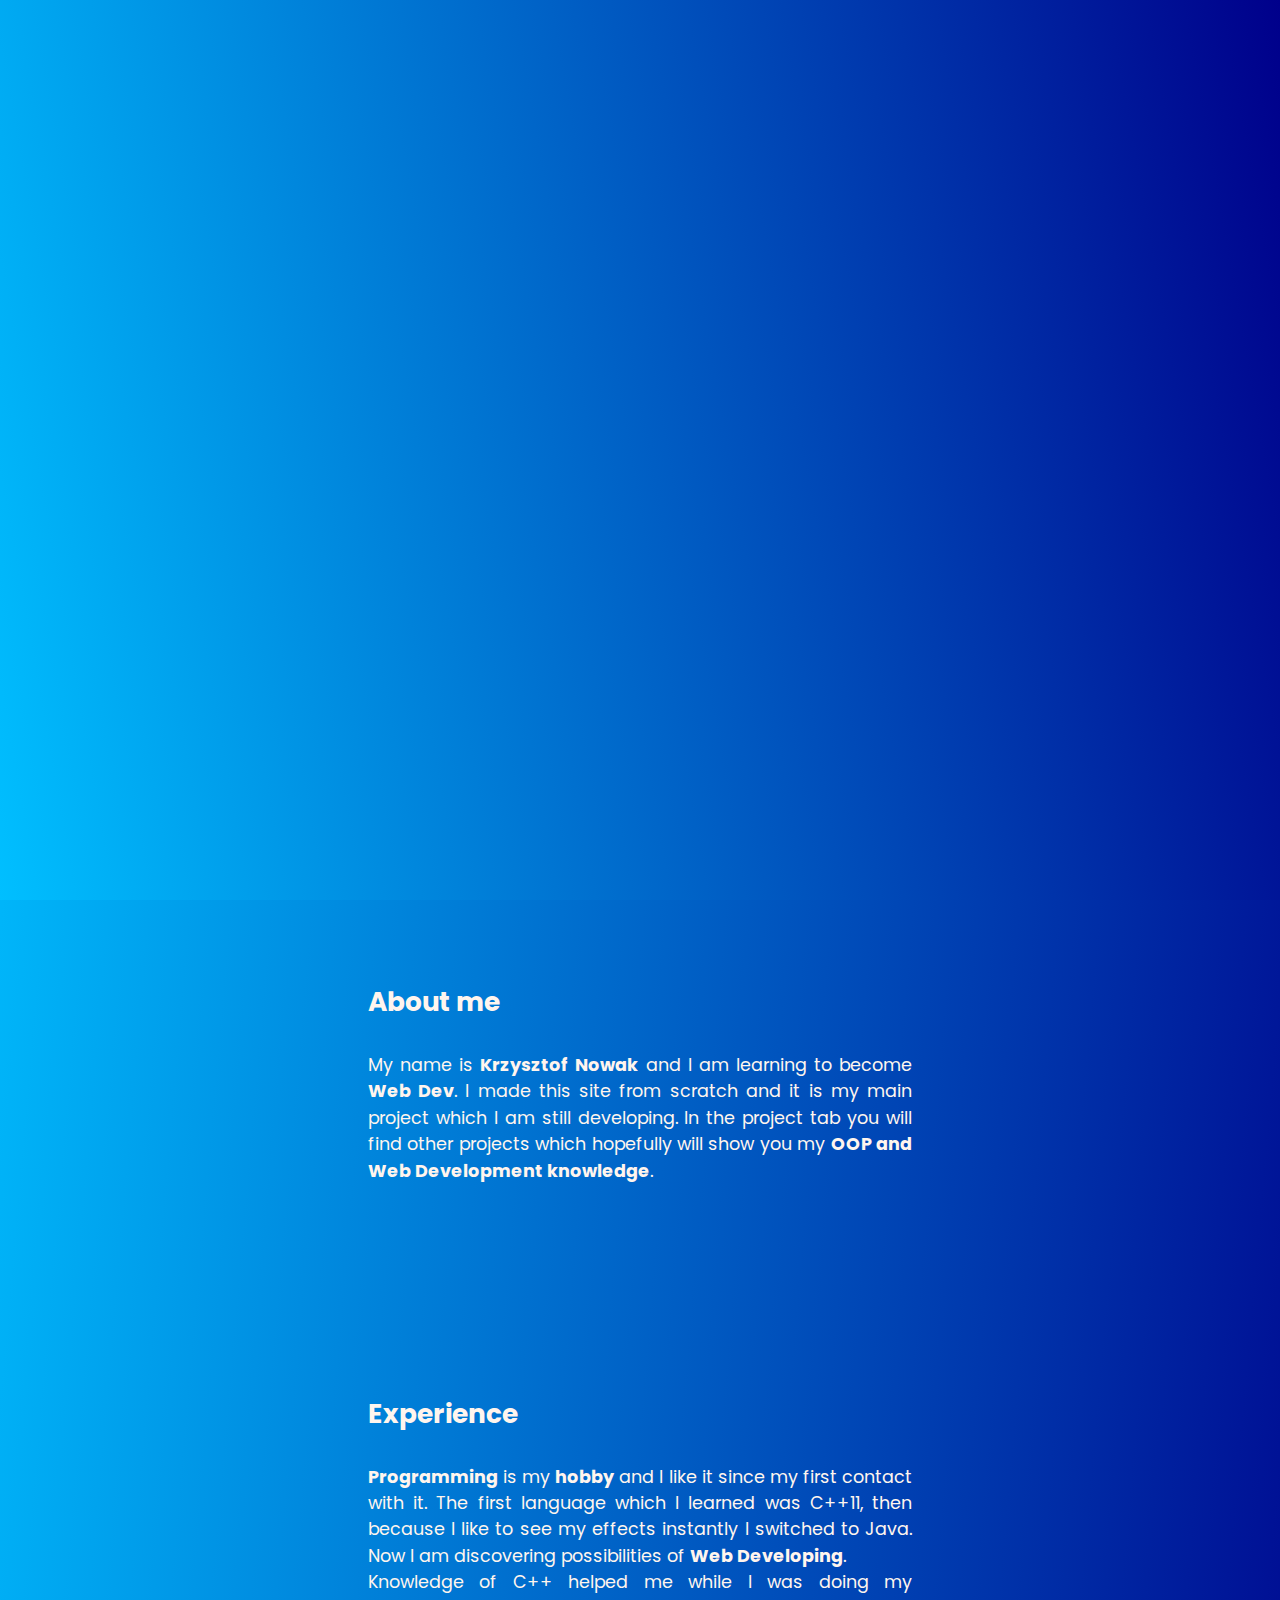
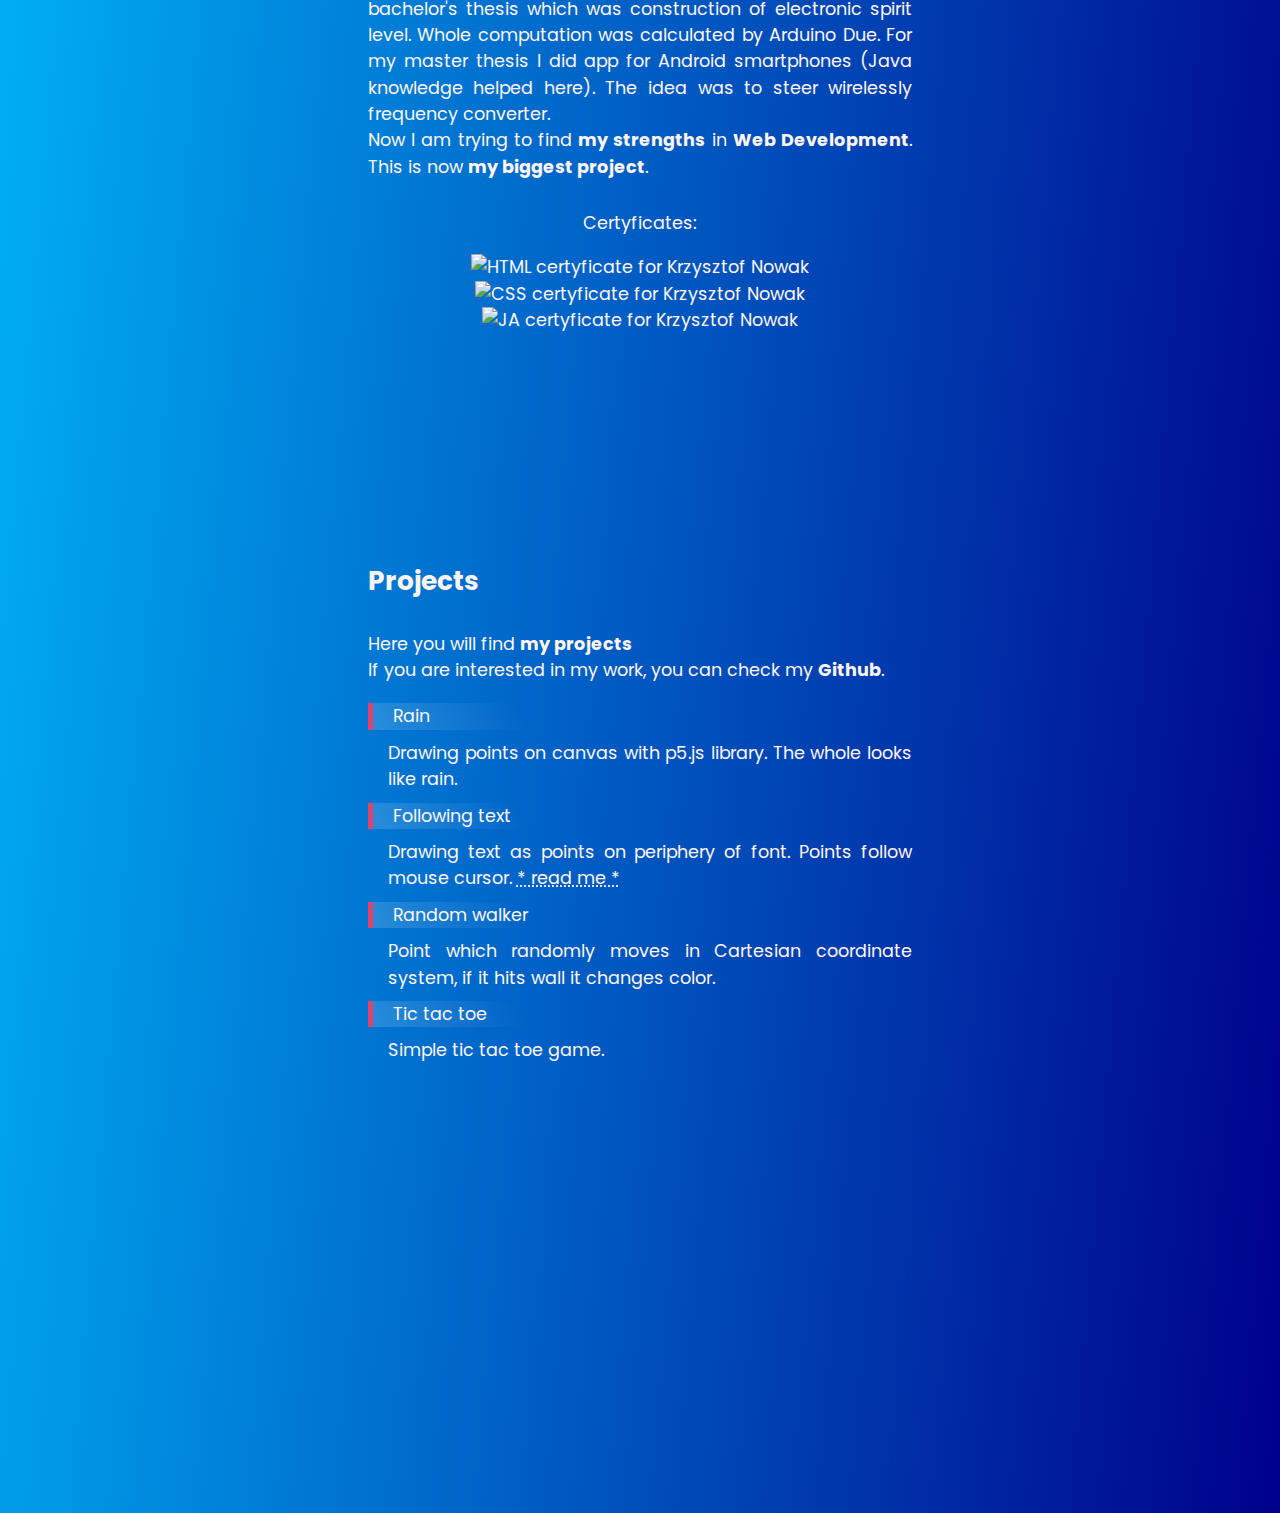
==== commit 7cbd00d6: "Added random walker" ====
--- a/index.html
+++ b/index.html
@@ -84,9 +84,9 @@
           <ul class="listOfProjects">
             <a href="rain.html" target="_blank"><li>Rain</li></a>
             <p>Drawing points on canvas with p5.js library. The whole looks like rain.</p>
-            <a href="#" target="_blank"><li>Following text</li></a>
-            <p>Drawing text as points on periphery of font. Points follow mouse cursor.</p>
-            <a href="#" target="_blank"><li>Random walker</li></a>
+            <a href="text.html" target="_blank"><li>Following text</li></a>
+            <p>Drawing text as points on periphery of font. Points follow mouse cursor. <abbr title="It is nice for the eye but unfortunately heavily loads the device. For best experience run it on PC/laptop.">* read me *</abbr></p>
+            <a href="walker.html" target="_blank"><li>Random walker</li></a>
             <p>Point which randomly moves in Cartesian coordinate system, if it hits wall it changes color.</p>
             <a href="#" target="_blank"><li>Tic tac toe</li></a>
             <p>Simple tic tac toe game.</p>
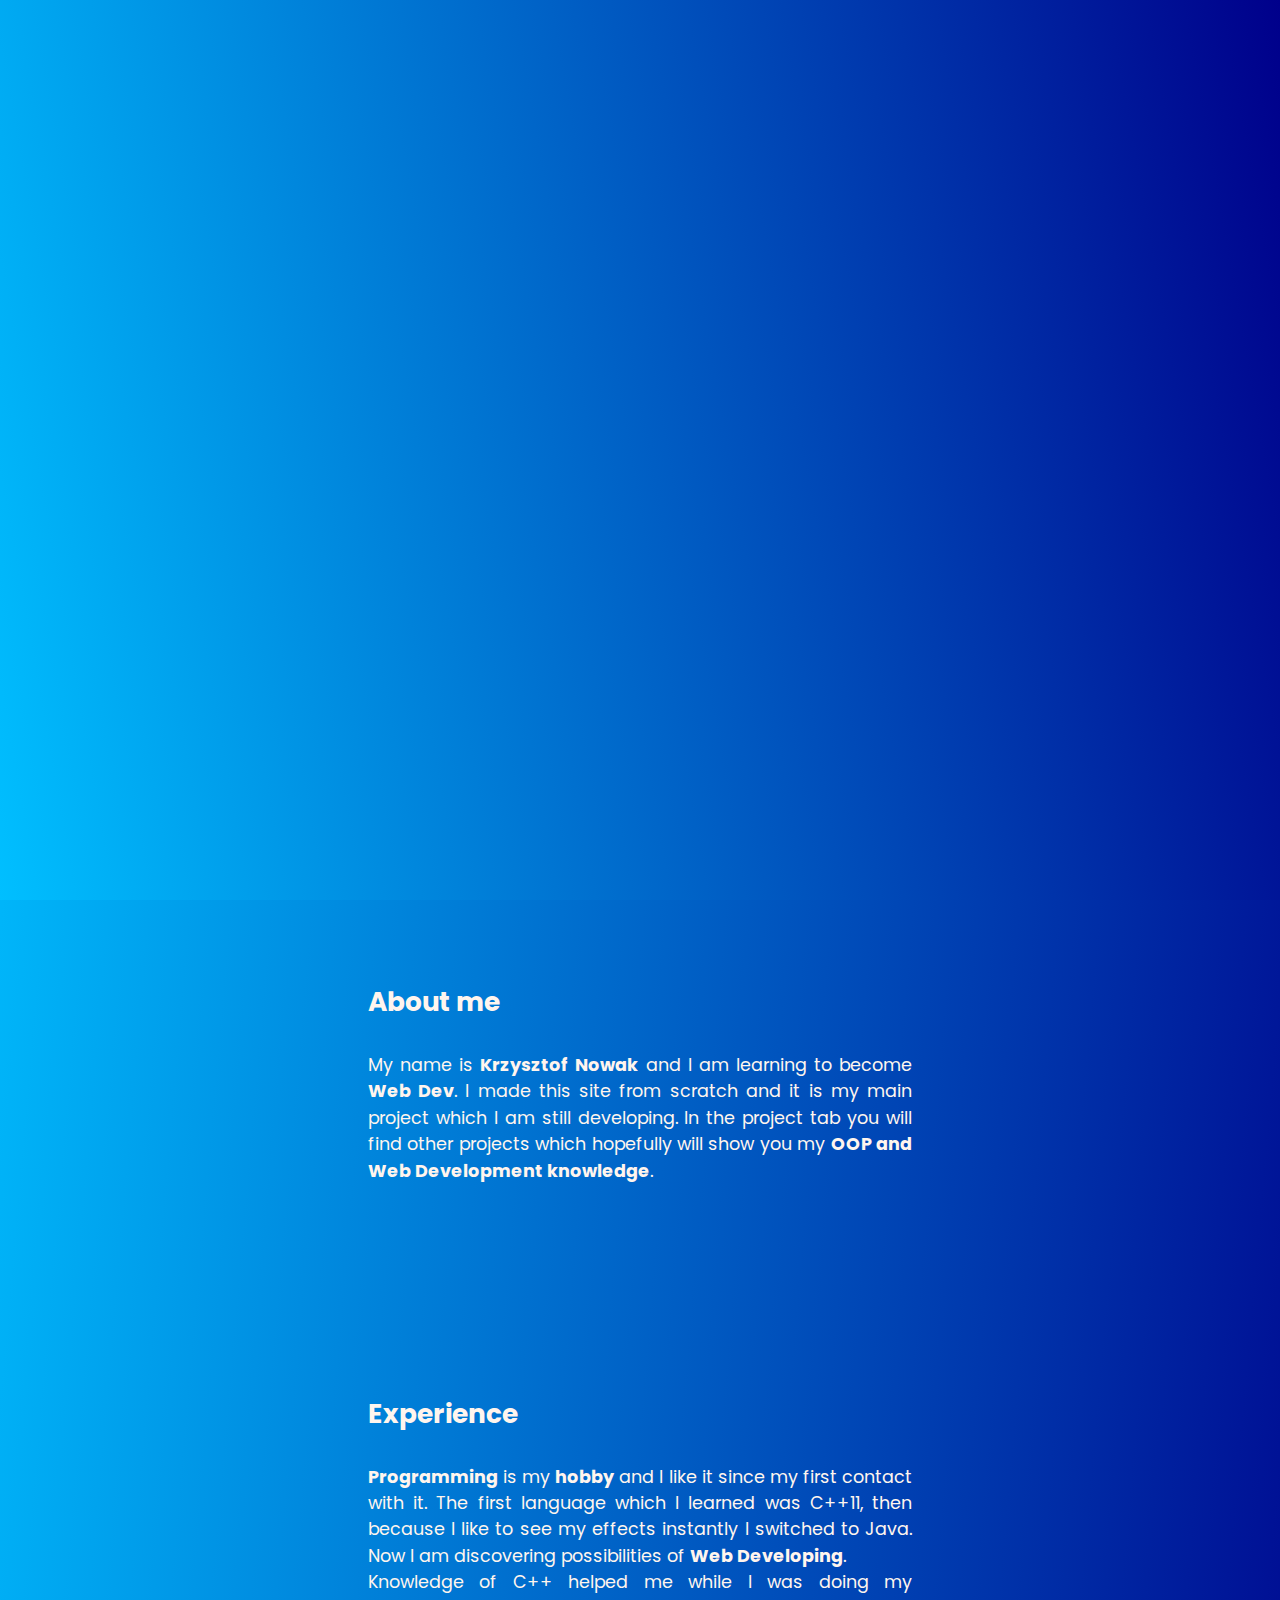
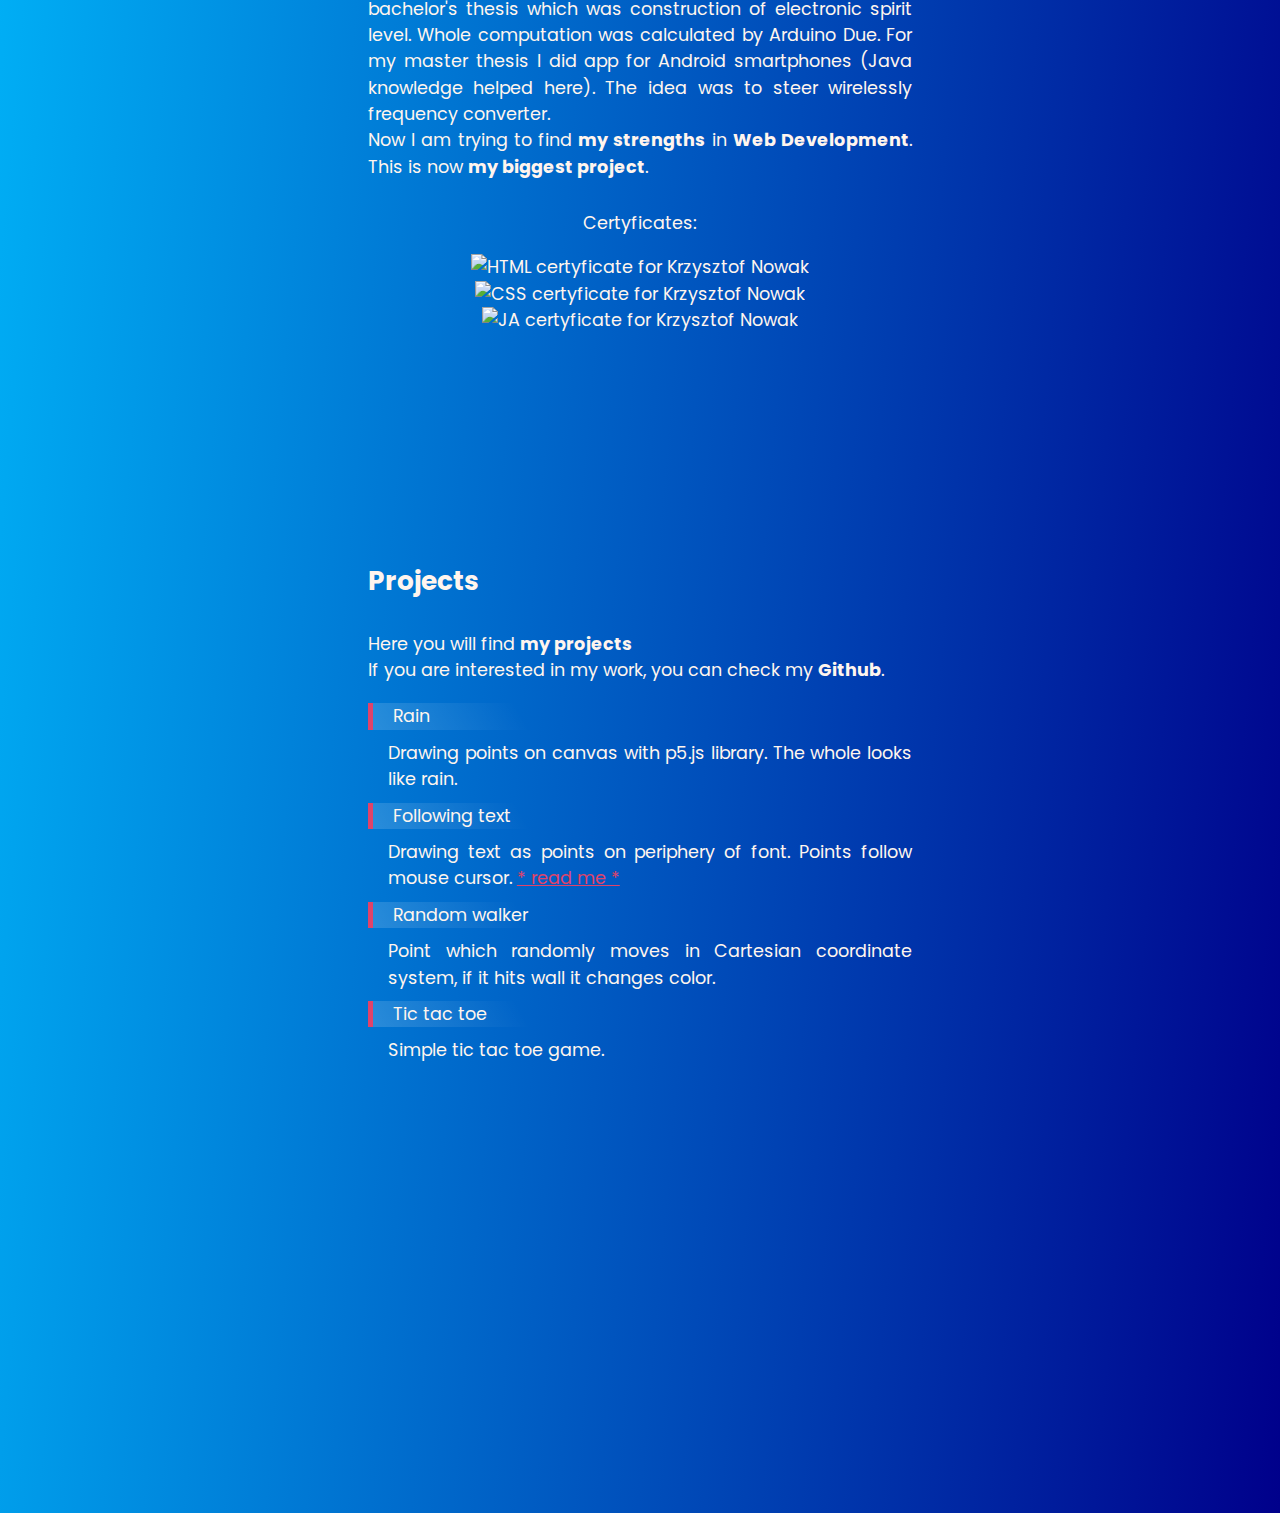
==== commit e74a4ee1: "Added Tic Tac Toe game" ====
--- a/index.html
+++ b/index.html
@@ -88,7 +88,7 @@
             <p>Drawing text as points on periphery of font. Points follow mouse cursor. <abbr title="It is nice for the eye but unfortunately heavily loads the device. For best experience run it on PC/laptop.">* read me *</abbr></p>
             <a href="walker.html" target="_blank"><li>Random walker</li></a>
             <p>Point which randomly moves in Cartesian coordinate system, if it hits wall it changes color.</p>
-            <a href="#" target="_blank"><li>Tic tac toe</li></a>
+            <a href="tictactoe.html" target="_blank"><li>Tic tac toe</li></a>
             <p>Simple tic tac toe game.</p>
           </ul>
         </article>
--- a/styles/style.css
+++ b/styles/style.css
@@ -19,6 +19,13 @@
   color: SeaShell;
 
 }
+
+abbr{
+  text-decoration: underline;
+  text-decoration-color: #e0436a;
+  color: #e0436a;
+}
+
 /* --------------- end of anchor styling -------------------------*/
 /* -------------- generic styling ------------------------*/
 *{
@@ -780,10 +787,10 @@
      align-items: center;
   }
   footer a[href*="mail"]{
-    margin-right: 28%;
+    margin-right: 28.5%;
   }
   footer a[href*="http"]{
-    margin-left: 28%;
+    margin-left: 28.5%;
   }/* min-width 1441px, xlarge screens */
  } /* min-width 1441px and max-width 1920px, use when QAing xlarge screen-only issues */
 /* ------------------------ end of XLarge screens ----------------------------------*/
